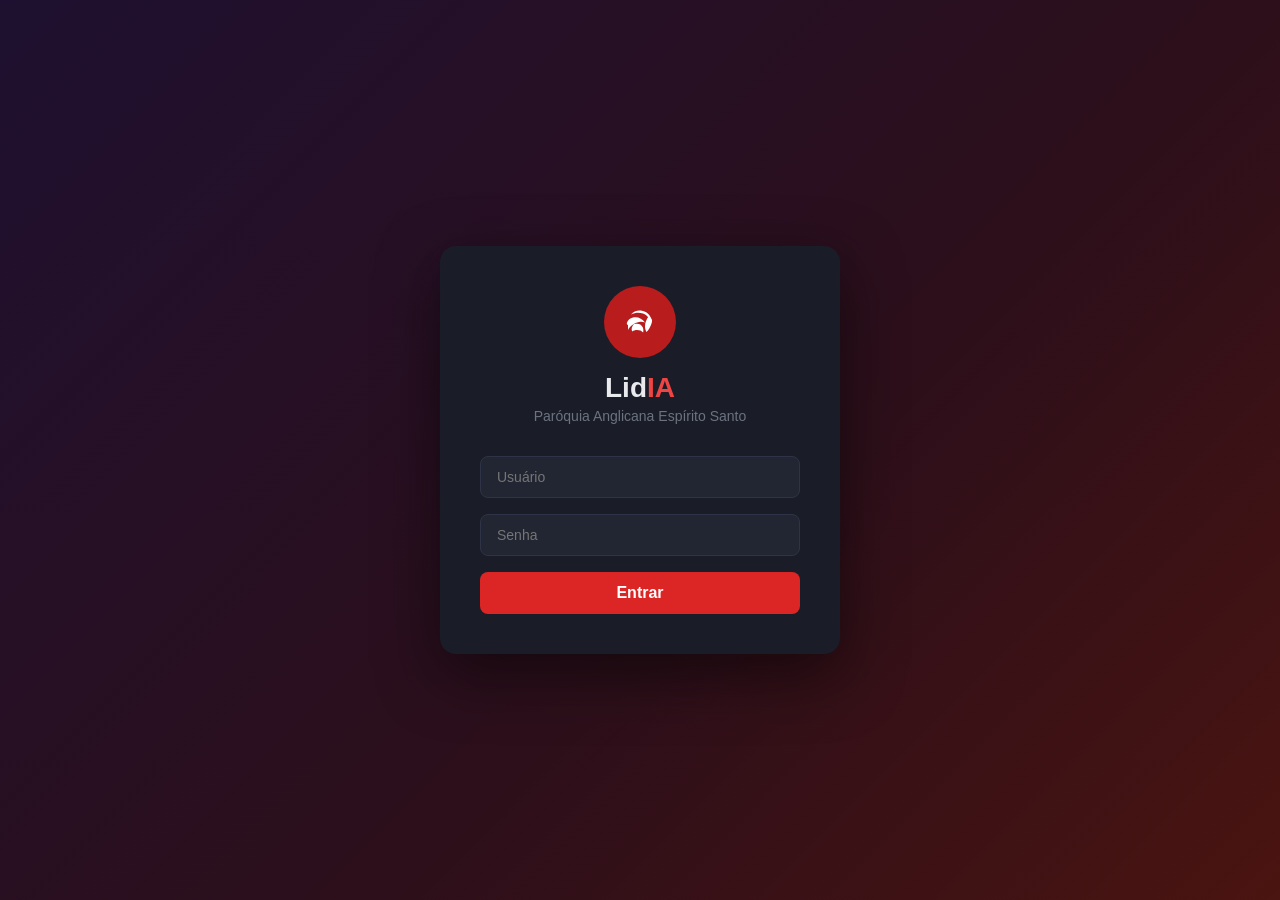
==== app/static/index.html @ e595e4f5 "feat(disparos): módulo de Disparos em Massa + Auth do painel Implementa o módulo de disparos em mass" ====
<!DOCTYPE html>
<html lang="pt-BR">
<head>
<meta charset="UTF-8">
<meta name="viewport" content="width=device-width, initial-scale=1.0">
<title>LidIA — PAES</title>
<style>
:root {
  --bg-primary: #0f1117;
  --bg-secondary: #1a1d27;
  --bg-card: #222633;
  --bg-card-hover: #2a2e3d;
  --border: #2e3347;
  --text-primary: #e8eaed;
  --text-secondary: #9aa0b0;
  --text-muted: #6b7280;
  --accent: #dc2626;
  --accent-light: #ef4444;
  --accent-dark: #b91c1c;
  --accent-bg: rgba(220,38,38,0.12);
  --accent-yellow: #f59e0b;
  --accent-yellow-bg: rgba(245,158,11,0.12);
  --accent-blue: #3b82f6;
  --accent-blue-bg: rgba(59,130,246,0.12);
  --accent-green: #22c55e;
  --accent-green-bg: rgba(34,197,94,0.12);
  --accent-red: #ef4444;
  --accent-red-bg: rgba(239,68,68,0.12);
  --shadow: 0 2px 8px rgba(0,0,0,0.3);
  --radius: 10px;
}
* { margin:0; padding:0; box-sizing:border-box; }
body { font-family:'Segoe UI',-apple-system,BlinkMacSystemFont,sans-serif; background:var(--bg-primary); color:var(--text-primary); min-height:100vh; }
.login-overlay {
  position:fixed; inset:0; z-index:1000;
  display:flex; align-items:center; justify-content:center;
  background: linear-gradient(135deg, #1e1030 0%, #2d0f1a 60%, #4a1410 100%);
}
.login-box {
  background:var(--bg-secondary); border-radius:16px; padding:40px;
  width:100%; max-width:400px; box-shadow:0 20px 60px rgba(0,0,0,0.5);
}
.login-logo { width:72px; height:72px; border-radius:50%; background:var(--accent-dark); margin:0 auto 14px; display:flex; align-items:center; justify-content:center; }
.login-box h1 { text-align:center; font-size:28px; margin-bottom:4px; }
.login-box .subtitle { text-align:center; color:var(--text-muted); margin-bottom:32px; font-size:14px; }
.login-box input {
  width:100%; padding:12px 16px; margin-bottom:16px;
  background:var(--bg-card); border:1px solid var(--border); border-radius:8px;
  color:var(--text-primary); font-size:14px;
}
.login-box input:focus { outline:none; border-color:var(--accent); }
.login-box .btn-login {
  width:100%; padding:12px; border:none; border-radius:8px;
  background:var(--accent); color:#fff; font-size:16px; font-weight:600;
  cursor:pointer; transition:opacity 0.2s;
}
.login-box .btn-login:hover { opacity:0.85; }
.login-error { color:var(--accent-red); font-size:13px; text-align:center; margin-top:12px; display:none; }
.header {
  display:flex; align-items:center; justify-content:space-between;
  padding:12px 24px; background:var(--bg-secondary); border-bottom:1px solid var(--border);
}
.header-left { display:flex; align-items:center; gap:14px; }
.header-brand { display:flex; align-items:center; gap:10px; }
.header-brand-icon { width:34px; height:34px; border-radius:50%; background:var(--accent-dark); display:flex; align-items:center; justify-content:center; }
.header-brand h1 { font-size:17px; font-weight:500; }
.accent { color:var(--accent-light); }
.header-tabs { display:flex; gap:3px; background:var(--bg-primary); border-radius:8px; padding:3px; }
.tab-btn {
  padding:6px 18px; border:none; border-radius:6px; background:transparent;
  color:var(--text-secondary); font-size:13px; font-weight:500; cursor:pointer; transition:all 0.2s;
}
.tab-btn:hover { color:var(--text-primary); }
.tab-btn.active { background:var(--accent); color:#fff; }
.header-right { display:flex; align-items:center; gap:12px; }
.user-name { color:var(--text-secondary); font-size:13px; }
.btn-logout {
  padding:5px 14px; border:1px solid var(--border); border-radius:6px;
  background:transparent; color:var(--text-secondary); font-size:12px; cursor:pointer;
}
.btn-logout:hover { border-color:var(--accent-red); color:var(--accent-red); }
.disparos-section { padding:24px; max-width:1200px; margin:0 auto; }
.disparos-upload-card, .disparos-history-card {
  background:var(--bg-secondary); border:1px solid var(--border);
  border-radius:var(--radius); padding:24px; margin-bottom:24px;
}
.disparos-upload-card h2, .disparos-history-card h2 { font-size:18px; margin-bottom:20px; }
.upload-dropzone {
  border:2px dashed var(--border); border-radius:var(--radius);
  padding:40px; text-align:center; cursor:pointer; transition:border-color 0.2s, background 0.2s;
}
.upload-dropzone:hover, .upload-dropzone.drag-over { border-color:var(--accent); background:var(--accent-bg); }
.upload-icon { font-size:48px; margin-bottom:12px; color:var(--accent); }
.upload-dropzone p { color:var(--text-secondary); margin-bottom:8px; }
.upload-dropzone .click-hl { color:var(--accent-light); font-weight:500; }
.upload-hint { color:var(--text-muted); font-size:12px; }
.upload-preview {
  display:flex; align-items:center; gap:16px; padding:16px;
  background:var(--bg-card); border-radius:var(--radius); margin-bottom:16px;
}
.preview-thumb {
  width:80px; height:80px; border-radius:8px; overflow:hidden;
  background:var(--bg-primary); display:flex; align-items:center; justify-content:center; flex-shrink:0;
}
.preview-thumb img { width:100%; height:100%; object-fit:cover; }
.preview-thumb .file-icon { font-size:32px; color:var(--text-muted); }
.preview-info { display:flex; flex-direction:column; gap:4px; }
.preview-name { font-weight:600; }
.preview-size { color:var(--text-muted); font-size:13px; }
.btn-remove { background:none; border:none; color:var(--accent-red); cursor:pointer; font-size:13px; padding:0; text-align:left; }
.form-group { margin-bottom:16px; }
.form-group label { display:block; color:var(--text-secondary); font-size:13px; margin-bottom:6px; }
.form-group textarea, .form-group input[type="date"], .form-group input[type="time"], .form-group select {
  width:100%; padding:10px 14px; background:var(--bg-card); border:1px solid var(--border);
  border-radius:8px; color:var(--text-primary); font-size:14px; font-family:inherit; resize:vertical;
}
.form-group textarea:focus, .form-group input:focus, .form-group select:focus { outline:none; border-color:var(--accent); }
.form-row { display:flex; gap:16px; }
.form-row .form-group { flex:1; }
.disparos-actions { display:flex; gap:12px; margin-bottom:16px; }
.btn { padding:10px 24px; border:none; border-radius:8px; font-size:14px; font-weight:600; cursor:pointer; transition:opacity 0.2s; }
.btn:hover { opacity:0.85; }
.btn:disabled { opacity:0.5; cursor:not-allowed; }
.btn-primary { background:var(--accent); color:#fff; }
.btn-secondary { background:var(--bg-card); color:var(--text-primary); border:1px solid var(--border); }
.agendar-fields { padding:16px; background:var(--bg-card); border-radius:var(--radius); margin-bottom:16px; }
.disparos-table-wrap { overflow-x:auto; }
.disparos-table { width:100%; border-collapse:collapse; }
.disparos-table th { text-align:left; padding:12px; color:var(--text-muted); font-size:12px; text-transform:uppercase; letter-spacing:0.5px; border-bottom:1px solid var(--border); }
.disparos-table td { padding:12px; border-bottom:1px solid var(--border); font-size:14px; }
.disparos-table tbody tr:hover { background:var(--bg-card-hover); }
.status-badge { display:inline-block; padding:4px 10px; border-radius:12px; font-size:12px; font-weight:600; }
.status-badge.agendado { background:var(--accent-yellow-bg); color:var(--accent-yellow); }
.status-badge.enviando { background:var(--accent-bg); color:var(--accent-light); }
.status-badge.concluido { background:var(--accent-green-bg); color:var(--accent-green); }
.status-badge.falhou, .status-badge.cancelado { background:var(--accent-red-bg); color:var(--accent-red); }
.legenda-truncated { max-width:200px; white-space:nowrap; overflow:hidden; text-overflow:ellipsis; }
.disparos-empty { text-align:center; padding:40px; color:var(--text-muted); }
.progress-bar-bg { width:120px; height:8px; background:var(--bg-primary); border-radius:4px; overflow:hidden; }
.progress-bar-fill { height:100%; background:var(--accent-green); border-radius:4px; transition:width 0.3s; }
.progress-bar-fill.sending { background:var(--accent); }
@media (max-width:768px) {
  .header { flex-wrap:wrap; gap:12px; }
  .form-row { flex-direction:column; }
  .disparos-section { padding:12px; }
}
</style>
</head>
<body>

<div class="login-overlay" id="loginOverlay">
  <div class="login-box">
    <div class="login-logo">
      <svg width="40" height="40" viewBox="0 0 40 40" fill="none"><path d="M8 28c2-4 6-7 11-8 2-.4 4-.2 6 .5-3-4-7-6-12-5-3 .5-5 2.5-6 5-.3.8-.2 1.5.1 2 .2.3.5.5.9.5z" fill="#fff"/><path d="M30 14c-2-3-5-5-9-5.5-4-.5-7.5 1-10 4 4-2 8-2.5 12-1 3 1.2 5.5 3.5 7 6.5.5-1.5.5-2.8 0-4z" fill="#fff"/><path d="M32 18c-.5-1.5-1.5-3-3-4-2.5 3-4 6.5-4 10.5 0 2 .5 3.8 1.5 5.5 2-2 3.5-4.5 4.5-7 .8-2 1.2-3.5 1-5z" fill="#fff"/><path d="M14 22c-1 1-1.8 2.3-2.2 3.8-.3 1.2-.2 2.5.3 3.7 1.5-1 3-1.5 5-1.5 2.5 0 4.5.8 6 2.5.5-2 .3-4-.5-5.5-1.5-3-4.5-4-8.6-3z" fill="#fff"/></svg>
    </div>
    <h1>Lid<span class="accent">IA</span></h1>
    <p class="subtitle">Paróquia Anglicana Espírito Santo</p>
    <input type="text" id="loginUser" placeholder="Usuário" autocomplete="username">
    <input type="password" id="loginPass" placeholder="Senha" autocomplete="current-password">
    <button class="btn-login" onclick="doLogin()">Entrar</button>
    <p class="login-error" id="loginError"></p>
  </div>
</div>

<header class="header" id="mainHeader" style="display:none;">
  <div class="header-left">
    <div class="header-brand">
      <div class="header-brand-icon">
        <svg width="20" height="20" viewBox="0 0 40 40" fill="none"><path d="M8 28c2-4 6-7 11-8 2-.4 4-.2 6 .5-3-4-7-6-12-5-3 .5-5 2.5-6 5-.3.8-.2 1.5.1 2 .2.3.5.5.9.5z" fill="#fff"/><path d="M30 14c-2-3-5-5-9-5.5-4-.5-7.5 1-10 4 4-2 8-2.5 12-1 3 1.2 5.5 3.5 7 6.5.5-1.5.5-2.8 0-4z" fill="#fff"/><path d="M32 18c-.5-1.5-1.5-3-3-4-2.5 3-4 6.5-4 10.5 0 2 .5 3.8 1.5 5.5 2-2 3.5-4.5 4.5-7 .8-2 1.2-3.5 1-5z" fill="#fff"/><path d="M14 22c-1 1-1.8 2.3-2.2 3.8-.3 1.2-.2 2.5.3 3.7 1.5-1 3-1.5 5-1.5 2.5 0 4.5.8 6 2.5.5-2 .3-4-.5-5.5-1.5-3-4.5-4-8.6-3z" fill="#fff"/></svg>
      </div>
      <h1>Lid<span class="accent">IA</span> <span style="color:var(--text-muted); font-weight:400; font-size:14px;">PAES</span></h1>
    </div>
    <nav class="header-tabs">
      <button class="tab-btn active" data-tab="disparos" onclick="switchTab('disparos')">Disparos</button>
    </nav>
  </div>
  <div class="header-right">
    <span class="user-name" id="userName"></span>
    <button class="btn-logout" onclick="doLogout()">Sair</button>
  </div>
</header>

<section class="disparos-section" id="disparosSection" style="display:none;">
  <div class="disparos-upload-card">
    <h2>Novo disparo</h2>
    <div class="upload-dropzone" id="uploadDropzone">
      <div class="upload-icon">&#128206;</div>
      <p>Arraste um arquivo aqui ou <span class="click-hl">clique para selecionar</span></p>
      <span class="upload-hint">Imagem, PDF ou Video (max 16MB)</span>
      <input type="file" id="fileInput" accept="image/*,.pdf,.doc,.docx,.xlsx,video/mp4" hidden>
    </div>
    <div class="upload-preview" id="uploadPreview" style="display:none;">
      <div class="preview-thumb" id="previewThumb"></div>
      <div class="preview-info">
        <span class="preview-name" id="previewName"></span>
        <span class="preview-size" id="previewSize"></span>
        <button class="btn-remove" onclick="removeFile()">Remover</button>
      </div>
    </div>
    <div class="form-group">
      <label for="legendaInput">Legenda / mensagem</label>
      <textarea id="legendaInput" rows="4" placeholder="Digite a mensagem que acompanha o arquivo..."></textarea>
    </div>
    <div class="form-group">
      <label for="filtroSelect">Para quem enviar</label>
      <select id="filtroSelect">
        <option value="">Todos os contatos</option>
        <option value="membro">Apenas membros</option>
        <option value="visitante">Apenas visitantes</option>
      </select>
    </div>
    <div class="disparos-actions">
      <button class="btn btn-primary" onclick="enviarAgora()" id="btnEnviarAgora">Enviar agora</button>
      <button class="btn btn-secondary" onclick="toggleAgendar()">Agendar</button>
    </div>
    <div class="agendar-fields" id="agendarFields" style="display:none;">
      <div class="form-row">
        <div class="form-group"><label for="agendarData">Data</label><input type="date" id="agendarData"></div>
        <div class="form-group"><label for="agendarHora">Hora</label><input type="time" id="agendarHora"></div>
      </div>
      <button class="btn btn-primary" onclick="enviarAgendado()">Confirmar agendamento</button>
    </div>
  </div>
  <div class="disparos-history-card">
    <h2>Historico de disparos</h2>
    <div class="disparos-table-wrap">
      <table class="disparos-table" id="disparosTable">
        <thead><tr><th>Data</th><th>Arquivo</th><th>Legenda</th><th>Status</th><th>Progresso</th><th>Acoes</th></tr></thead>
        <tbody id="disparosBody"></tbody>
      </table>
      <div class="disparos-empty" id="disparosEmpty" style="display:none;">Nenhum disparo encontrado.</div>
    </div>
  </div>
</section>

<script>
let selectedFile=null;
function authHeaders(){const t=sessionStorage.getItem('lidia_token');return t?{'Authorization':'Bearer '+t}:{};}
async function doLogin(){
  const user=document.getElementById('loginUser').value,pass=document.getElementById('loginPass').value,err=document.getElementById('loginError');
  err.style.display='none';
  try{const r=await fetch('/api/auth/login',{method:'POST',headers:{'Content-Type':'application/json'},body:JSON.stringify({username:user,password:pass})});
  if(!r.ok){err.textContent='Usuario ou senha incorretos';err.style.display='';return;}
  const d=await r.json();sessionStorage.setItem('lidia_token',d.access_token);sessionStorage.setItem('lidia_user',d.username);showApp();
  }catch(e){err.textContent='Erro de conexao';err.style.display='';}
}
function showApp(){document.getElementById('loginOverlay').style.display='none';document.getElementById('mainHeader').style.display='';document.getElementById('disparosSection').style.display='';document.getElementById('userName').textContent=sessionStorage.getItem('lidia_user')||'';loadDisparos();}
function doLogout(){sessionStorage.clear();location.reload();}
if(sessionStorage.getItem('lidia_token'))showApp();
document.getElementById('loginPass').addEventListener('keyup',e=>{if(e.key==='Enter')doLogin();});
function switchTab(tab){document.querySelectorAll('.tab-btn').forEach(b=>b.classList.toggle('active',b.dataset.tab===tab));document.getElementById('disparosSection').style.display=tab==='disparos'?'':'none';if(tab==='disparos')loadDisparos();}
const dz=document.getElementById('uploadDropzone'),fi=document.getElementById('fileInput');
dz.addEventListener('click',()=>fi.click());
dz.addEventListener('dragover',e=>{e.preventDefault();dz.classList.add('drag-over');});
dz.addEventListener('dragleave',()=>dz.classList.remove('drag-over'));
dz.addEventListener('drop',e=>{e.preventDefault();dz.classList.remove('drag-over');if(e.dataTransfer.files[0])handleFile(e.dataTransfer.files[0]);});
fi.addEventListener('change',()=>{if(fi.files[0])handleFile(fi.files[0]);});
function handleFile(f){if(f.size>16*1024*1024){alert('Arquivo maior que 16MB');return;}selectedFile=f;dz.style.display='none';const prev=document.getElementById('uploadPreview');prev.style.display='flex';document.getElementById('previewName').textContent=f.name;document.getElementById('previewSize').textContent=(f.size/1024/1024).toFixed(2)+' MB';const thumb=document.getElementById('previewThumb');if(f.type.startsWith('image/'))thumb.innerHTML='<img src="'+URL.createObjectURL(f)+'">';else thumb.innerHTML='<span class="file-icon">'+(f.type.includes('pdf')?'📄':'🎥')+'</span>';}
function removeFile(){selectedFile=null;fi.value='';dz.style.display='';document.getElementById('uploadPreview').style.display='none';}
async function uploadToServer(file){const fd=new FormData();fd.append('file',file);const r=await fetch('/api/disparos/upload',{method:'POST',headers:authHeaders(),body:fd});if(!r.ok)throw new Error('Upload falhou: '+(await r.text()));return await r.json();}
async function enviarAgora(){
  if(!selectedFile)return alert('Selecione um arquivo.');const legenda=document.getElementById('legendaInput').value.trim();if(!legenda)return alert('Digite uma legenda.');const filtro=document.getElementById('filtroSelect').value||null;
  try{const cnt=await fetch('/api/disparos/contatos-count'+(filtro?'?status='+filtro:''),{headers:authHeaders()});const{count}=await cnt.json();if(!confirm('Disparar para ~'+count+' contatos?\nLegenda: '+legenda.slice(0,80)+(legenda.length>80?'...':'')))return;
  document.getElementById('btnEnviarAgora').disabled=true;const meta=await uploadToServer(selectedFile);
  const r=await fetch('/api/disparos',{method:'POST',headers:{'Content-Type':'application/json',...authHeaders()},body:JSON.stringify({arquivo_url:meta.arquivo_url,arquivo_tipo:meta.arquivo_tipo,arquivo_nome:meta.arquivo_nome,legenda,enviar_agora:true,filtro_status:filtro})});
  if(r.status===409)return alert('Ja existe um disparo em andamento.');if(!r.ok)return alert('Erro: '+(await r.text()));alert('Disparo iniciado!');removeFile();document.getElementById('legendaInput').value='';loadDisparos();}catch(e){alert(e.message);}finally{document.getElementById('btnEnviarAgora').disabled=false;}
}
function toggleAgendar(){const f=document.getElementById('agendarFields');f.style.display=f.style.display==='none'?'':'none';}
async function enviarAgendado(){
  if(!selectedFile)return alert('Selecione um arquivo.');const legenda=document.getElementById('legendaInput').value.trim();if(!legenda)return alert('Digite uma legenda.');const data=document.getElementById('agendarData').value,hora=document.getElementById('agendarHora').value;if(!data||!hora)return alert('Informe data e hora.');const filtro=document.getElementById('filtroSelect').value||null;
  try{const meta=await uploadToServer(selectedFile);const agendado_para=new Date(data+'T'+hora).toISOString();
  const r=await fetch('/api/disparos',{method:'POST',headers:{'Content-Type':'application/json',...authHeaders()},body:JSON.stringify({arquivo_url:meta.arquivo_url,arquivo_tipo:meta.arquivo_tipo,arquivo_nome:meta.arquivo_nome,legenda,enviar_agora:false,agendado_para,filtro_status:filtro})});
  if(r.status===409)return alert('Ja existe um disparo em andamento.');if(!r.ok)return alert('Erro: '+(await r.text()));alert('Disparo agendado!');removeFile();document.getElementById('legendaInput').value='';document.getElementById('agendarFields').style.display='none';loadDisparos();}catch(e){alert(e.message);}
}
async function loadDisparos(){
  try{const r=await fetch('/api/disparos',{headers:authHeaders()});if(r.status===401){doLogout();return;}const data=await r.json();const body=document.getElementById('disparosBody'),empty=document.getElementById('disparosEmpty');if(!data.length){body.innerHTML='';empty.style.display='';return;}empty.style.display='none';
  body.innerHTML=data.map(d=>{const dt=new Date(d.created_at).toLocaleString('pt-BR');const pct=d.total?Math.round(d.enviados/d.total*100):0;const canCancel=['agendado','enviando'].includes(d.status);const isSending=d.status==='enviando';
  return '<tr><td>'+dt+'</td><td>'+(d.arquivo_nome||d.arquivo_tipo)+'</td><td><span class="legenda-truncated" title="'+(d.legenda||'').replace(/"/g,'&quot;')+'">'+(d.legenda||'').slice(0,50)+'</span></td><td><span class="status-badge '+d.status+'">'+d.status+'</span></td><td><div class="progress-bar-bg"><div class="progress-bar-fill'+(isSending?' sending':'')+'" style="width:'+pct+'%"></div></div><small>'+d.enviados+'/'+d.total+' ('+d.falhas+' falhas)</small></td><td>'+(canCancel?'<button class="btn-remove" onclick="cancelarDisparo(\''+d.id+'\')">Cancelar</button>':'')+'</td></tr>';}).join('');}catch(e){console.error(e);}
}
async function cancelarDisparo(id){if(!confirm('Cancelar este disparo?'))return;await fetch('/api/disparos/'+id+'/cancelar',{method:'PATCH',headers:authHeaders()});loadDisparos();}
setInterval(()=>{if(document.getElementById('disparosSection').style.display!=='none'&&sessionStorage.getItem('lidia_token'))loadDisparos();},10000);
</script>
</body>
</html>
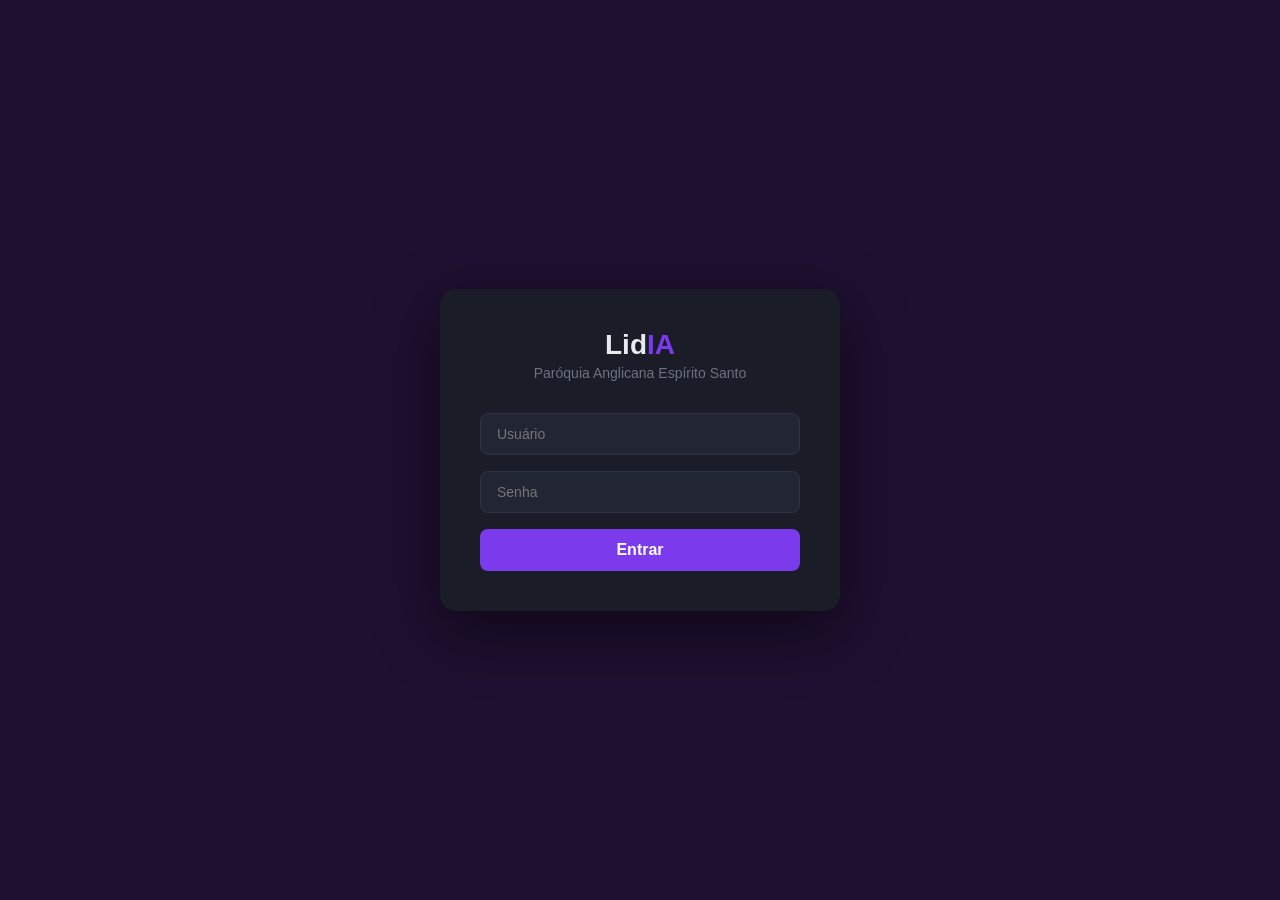
==== commit 291a7c3d: "feat(eventos): etapas 3-9 — CRUD completo + frontend + paleta roxa oficial Implementa o restante do " ====
--- a/app/static/index.html
+++ b/app/static/index.html
@@ -14,271 +14,181 @@
   --text-primary: #e8eaed;
   --text-secondary: #9aa0b0;
   --text-muted: #6b7280;
-  --accent: #dc2626;
-  --accent-light: #ef4444;
-  --accent-dark: #b91c1c;
-  --accent-bg: rgba(220,38,38,0.12);
+  --accent: #7C3AED;
+  --accent-light: #8B5CF6;
+  --accent-dark: #6D28D9;
+  --accent-bg: rgba(124,58,237,0.12);
   --accent-yellow: #f59e0b;
   --accent-yellow-bg: rgba(245,158,11,0.12);
   --accent-blue: #3b82f6;
   --accent-blue-bg: rgba(59,130,246,0.12);
   --accent-green: #22c55e;
   --accent-green-bg: rgba(34,197,94,0.12);
-  --accent-red: #ef4444;
+  --accent-red: #8B5CF6;
   --accent-red-bg: rgba(239,68,68,0.12);
   --shadow: 0 2px 8px rgba(0,0,0,0.3);
   --radius: 10px;
 }
 * { margin:0; padding:0; box-sizing:border-box; }
 body { font-family:'Segoe UI',-apple-system,BlinkMacSystemFont,sans-serif; background:var(--bg-primary); color:var(--text-primary); min-height:100vh; }
-.login-overlay {
-  position:fixed; inset:0; z-index:1000;
-  display:flex; align-items:center; justify-content:center;
-  background: linear-gradient(135deg, #1e1030 0%, #2d0f1a 60%, #4a1410 100%);
-}
-.login-box {
-  background:var(--bg-secondary); border-radius:16px; padding:40px;
-  width:100%; max-width:400px; box-shadow:0 20px 60px rgba(0,0,0,0.5);
-}
-.login-logo { width:72px; height:72px; border-radius:50%; background:var(--accent-dark); margin:0 auto 14px; display:flex; align-items:center; justify-content:center; }
+.login-overlay { position:fixed; inset:0; z-index:1000; display:flex; align-items:center; justify-content:center; background:#1e1030; }
+.login-box { background:var(--bg-secondary); border-radius:16px; padding:40px; width:100%; max-width:400px; box-shadow:0 20px 60px rgba(0,0,0,0.5); }
 .login-box h1 { text-align:center; font-size:28px; margin-bottom:4px; }
 .login-box .subtitle { text-align:center; color:var(--text-muted); margin-bottom:32px; font-size:14px; }
-.login-box input {
-  width:100%; padding:12px 16px; margin-bottom:16px;
-  background:var(--bg-card); border:1px solid var(--border); border-radius:8px;
-  color:var(--text-primary); font-size:14px;
-}
+.login-box input { width:100%; padding:12px 16px; margin-bottom:16px; background:var(--bg-card); border:1px solid var(--border); border-radius:8px; color:var(--text-primary); font-size:14px; }
 .login-box input:focus { outline:none; border-color:var(--accent); }
-.login-box .btn-login {
-  width:100%; padding:12px; border:none; border-radius:8px;
-  background:var(--accent); color:#fff; font-size:16px; font-weight:600;
-  cursor:pointer; transition:opacity 0.2s;
-}
-.login-box .btn-login:hover { opacity:0.85; }
+.btn-login { width:100%; padding:12px; border:none; border-radius:8px; background:var(--accent); color:#fff; font-size:16px; font-weight:600; cursor:pointer; }
+.btn-login:hover { opacity:0.85; }
 .login-error { color:var(--accent-red); font-size:13px; text-align:center; margin-top:12px; display:none; }
-.header {
-  display:flex; align-items:center; justify-content:space-between;
-  padding:12px 24px; background:var(--bg-secondary); border-bottom:1px solid var(--border);
-}
+.accent { color:var(--accent); }
+.header { display:flex; align-items:center; justify-content:space-between; padding:12px 24px; background:var(--bg-secondary); border-bottom:1px solid var(--border); }
 .header-left { display:flex; align-items:center; gap:14px; }
-.header-brand { display:flex; align-items:center; gap:10px; }
-.header-brand-icon { width:34px; height:34px; border-radius:50%; background:var(--accent-dark); display:flex; align-items:center; justify-content:center; }
-.header-brand h1 { font-size:17px; font-weight:500; }
-.accent { color:var(--accent-light); }
+.header-left h1 { font-size:18px; font-weight:500; }
 .header-tabs { display:flex; gap:3px; background:var(--bg-primary); border-radius:8px; padding:3px; }
-.tab-btn {
-  padding:6px 18px; border:none; border-radius:6px; background:transparent;
-  color:var(--text-secondary); font-size:13px; font-weight:500; cursor:pointer; transition:all 0.2s;
-}
+.tab-btn { padding:6px 18px; border:none; border-radius:6px; background:transparent; color:var(--text-secondary); font-size:13px; font-weight:500; cursor:pointer; }
 .tab-btn:hover { color:var(--text-primary); }
 .tab-btn.active { background:var(--accent); color:#fff; }
 .header-right { display:flex; align-items:center; gap:12px; }
 .user-name { color:var(--text-secondary); font-size:13px; }
-.btn-logout {
-  padding:5px 14px; border:1px solid var(--border); border-radius:6px;
-  background:transparent; color:var(--text-secondary); font-size:12px; cursor:pointer;
-}
+.btn-logout { padding:5px 14px; border:1px solid var(--border); border-radius:6px; background:transparent; color:var(--text-secondary); font-size:12px; cursor:pointer; }
 .btn-logout:hover { border-color:var(--accent-red); color:var(--accent-red); }
-.disparos-section { padding:24px; max-width:1200px; margin:0 auto; }
-.disparos-upload-card, .disparos-history-card {
-  background:var(--bg-secondary); border:1px solid var(--border);
-  border-radius:var(--radius); padding:24px; margin-bottom:24px;
-}
-.disparos-upload-card h2, .disparos-history-card h2 { font-size:18px; margin-bottom:20px; }
-.upload-dropzone {
-  border:2px dashed var(--border); border-radius:var(--radius);
-  padding:40px; text-align:center; cursor:pointer; transition:border-color 0.2s, background 0.2s;
-}
-.upload-dropzone:hover, .upload-dropzone.drag-over { border-color:var(--accent); background:var(--accent-bg); }
-.upload-icon { font-size:48px; margin-bottom:12px; color:var(--accent); }
-.upload-dropzone p { color:var(--text-secondary); margin-bottom:8px; }
-.upload-dropzone .click-hl { color:var(--accent-light); font-weight:500; }
-.upload-hint { color:var(--text-muted); font-size:12px; }
-.upload-preview {
-  display:flex; align-items:center; gap:16px; padding:16px;
-  background:var(--bg-card); border-radius:var(--radius); margin-bottom:16px;
-}
-.preview-thumb {
-  width:80px; height:80px; border-radius:8px; overflow:hidden;
-  background:var(--bg-primary); display:flex; align-items:center; justify-content:center; flex-shrink:0;
-}
-.preview-thumb img { width:100%; height:100%; object-fit:cover; }
-.preview-thumb .file-icon { font-size:32px; color:var(--text-muted); }
-.preview-info { display:flex; flex-direction:column; gap:4px; }
-.preview-name { font-weight:600; }
-.preview-size { color:var(--text-muted); font-size:13px; }
-.btn-remove { background:none; border:none; color:var(--accent-red); cursor:pointer; font-size:13px; padding:0; text-align:left; }
+.section-wrap { padding:24px; max-width:1200px; margin:0 auto; }
+.card { background:var(--bg-secondary); border:1px solid var(--border); border-radius:var(--radius); padding:24px; margin-bottom:24px; }
+.card h2 { font-size:18px; margin-bottom:20px; }
 .form-group { margin-bottom:16px; }
 .form-group label { display:block; color:var(--text-secondary); font-size:13px; margin-bottom:6px; }
-.form-group textarea, .form-group input[type="date"], .form-group input[type="time"], .form-group select {
-  width:100%; padding:10px 14px; background:var(--bg-card); border:1px solid var(--border);
-  border-radius:8px; color:var(--text-primary); font-size:14px; font-family:inherit; resize:vertical;
-}
-.form-group textarea:focus, .form-group input:focus, .form-group select:focus { outline:none; border-color:var(--accent); }
+.form-group textarea,.form-group input,.form-group select { width:100%; padding:10px 14px; background:var(--bg-card); border:1px solid var(--border); border-radius:8px; color:var(--text-primary); font-size:14px; font-family:inherit; resize:vertical; }
+.form-group textarea:focus,.form-group input:focus,.form-group select:focus { outline:none; border-color:var(--accent); }
 .form-row { display:flex; gap:16px; }
 .form-row .form-group { flex:1; }
-.disparos-actions { display:flex; gap:12px; margin-bottom:16px; }
-.btn { padding:10px 24px; border:none; border-radius:8px; font-size:14px; font-weight:600; cursor:pointer; transition:opacity 0.2s; }
+.btn { padding:10px 24px; border:none; border-radius:8px; font-size:14px; font-weight:600; cursor:pointer; }
 .btn:hover { opacity:0.85; }
 .btn:disabled { opacity:0.5; cursor:not-allowed; }
 .btn-primary { background:var(--accent); color:#fff; }
 .btn-secondary { background:var(--bg-card); color:var(--text-primary); border:1px solid var(--border); }
-.agendar-fields { padding:16px; background:var(--bg-card); border-radius:var(--radius); margin-bottom:16px; }
-.disparos-table-wrap { overflow-x:auto; }
-.disparos-table { width:100%; border-collapse:collapse; }
-.disparos-table th { text-align:left; padding:12px; color:var(--text-muted); font-size:12px; text-transform:uppercase; letter-spacing:0.5px; border-bottom:1px solid var(--border); }
-.disparos-table td { padding:12px; border-bottom:1px solid var(--border); font-size:14px; }
-.disparos-table tbody tr:hover { background:var(--bg-card-hover); }
+.btn-remove { background:none; border:none; color:var(--accent-red); cursor:pointer; font-size:13px; padding:0; }
+.btn-link { background:none; border:none; color:var(--accent-blue); cursor:pointer; font-size:13px; padding:2px 4px; }
+.btn-link:hover { text-decoration:underline; }
+.upload-dropzone { border:2px dashed var(--border); border-radius:var(--radius); padding:40px; text-align:center; cursor:pointer; }
+.upload-dropzone:hover,.upload-dropzone.drag-over { border-color:var(--accent); background:var(--accent-bg); }
+.upload-dropzone p { color:var(--text-secondary); margin-bottom:8px; }
+.upload-hint { color:var(--text-muted); font-size:12px; }
+.upload-preview { display:flex; align-items:center; gap:16px; padding:16px; background:var(--bg-card); border-radius:var(--radius); margin-bottom:16px; }
+.preview-thumb { width:80px; height:80px; border-radius:8px; overflow:hidden; background:var(--bg-primary); display:flex; align-items:center; justify-content:center; flex-shrink:0; }
+.preview-thumb img { width:100%; height:100%; object-fit:cover; }
+.preview-info { display:flex; flex-direction:column; gap:4px; }
+.preview-name { font-weight:600; }
+.preview-size { color:var(--text-muted); font-size:13px; }
+.data-table { width:100%; border-collapse:collapse; }
+.data-table th { text-align:left; padding:12px; color:var(--text-muted); font-size:12px; text-transform:uppercase; letter-spacing:0.5px; border-bottom:1px solid var(--border); }
+.data-table td { padding:12px; border-bottom:1px solid var(--border); font-size:14px; }
+.data-table tbody tr:hover { background:var(--bg-card-hover); }
+.empty-msg { text-align:center; padding:40px; color:var(--text-muted); }
 .status-badge { display:inline-block; padding:4px 10px; border-radius:12px; font-size:12px; font-weight:600; }
 .status-badge.agendado { background:var(--accent-yellow-bg); color:var(--accent-yellow); }
-.status-badge.enviando { background:var(--accent-bg); color:var(--accent-light); }
+.status-badge.enviando { background:var(--accent-bg); color:var(--accent); }
 .status-badge.concluido { background:var(--accent-green-bg); color:var(--accent-green); }
-.status-badge.falhou, .status-badge.cancelado { background:var(--accent-red-bg); color:var(--accent-red); }
-.legenda-truncated { max-width:200px; white-space:nowrap; overflow:hidden; text-overflow:ellipsis; }
-.disparos-empty { text-align:center; padding:40px; color:var(--text-muted); }
+.status-badge.falhou,.status-badge.cancelado { background:var(--accent-red-bg); color:var(--accent-red); }
+.chip-origem { display:inline-block; padding:3px 10px; border-radius:12px; font-size:11px; font-weight:600; text-transform:uppercase; }
+.chip-origem.painel { background:var(--accent-red-bg); color:var(--accent-red); }
+.chip-origem.sheets { background:var(--accent-blue-bg); color:var(--accent-blue); }
 .progress-bar-bg { width:120px; height:8px; background:var(--bg-primary); border-radius:4px; overflow:hidden; }
-.progress-bar-fill { height:100%; background:var(--accent-green); border-radius:4px; transition:width 0.3s; }
+.progress-bar-fill { height:100%; background:var(--accent-green); border-radius:4px; }
 .progress-bar-fill.sending { background:var(--accent); }
-@media (max-width:768px) {
-  .header { flex-wrap:wrap; gap:12px; }
-  .form-row { flex-direction:column; }
-  .disparos-section { padding:12px; }
-}
+.legenda-truncated { max-width:200px; white-space:nowrap; overflow:hidden; text-overflow:ellipsis; display:inline-block; }
+.agendar-fields { padding:16px; background:var(--bg-card); border-radius:var(--radius); margin-bottom:16px; }
+.card-header { display:flex; justify-content:space-between; align-items:center; margin-bottom:20px; flex-wrap:wrap; gap:12px; }
+.card-header h2 { margin-bottom:0; }
+.filtros { display:flex; gap:8px; }
+.filtros select { padding:6px 10px; background:var(--bg-card); border:1px solid var(--border); border-radius:6px; color:var(--text-primary); font-size:13px; }
+.capa-preview { margin-top:8px; }
+.capa-preview img { max-width:200px; border-radius:8px; border:1px solid var(--border); }
+.capa-dropzone { border:2px dashed var(--border); border-radius:var(--radius); padding:20px; text-align:center; cursor:pointer; }
+.capa-dropzone:hover { border-color:var(--accent); }
+.capa-dropzone p { color:var(--text-secondary); font-size:13px; }
+.form-actions { display:flex; gap:12px; margin-top:16px; }
+@media(max-width:768px){ .header{flex-wrap:wrap;gap:12px;} .form-row{flex-direction:column;} .section-wrap{padding:12px;} .card-header{flex-direction:column;align-items:flex-start;} }
 </style>
 </head>
 <body>
-
-<div class="login-overlay" id="loginOverlay">
-  <div class="login-box">
-    <div class="login-logo">
-      <svg width="40" height="40" viewBox="0 0 40 40" fill="none"><path d="M8 28c2-4 6-7 11-8 2-.4 4-.2 6 .5-3-4-7-6-12-5-3 .5-5 2.5-6 5-.3.8-.2 1.5.1 2 .2.3.5.5.9.5z" fill="#fff"/><path d="M30 14c-2-3-5-5-9-5.5-4-.5-7.5 1-10 4 4-2 8-2.5 12-1 3 1.2 5.5 3.5 7 6.5.5-1.5.5-2.8 0-4z" fill="#fff"/><path d="M32 18c-.5-1.5-1.5-3-3-4-2.5 3-4 6.5-4 10.5 0 2 .5 3.8 1.5 5.5 2-2 3.5-4.5 4.5-7 .8-2 1.2-3.5 1-5z" fill="#fff"/><path d="M14 22c-1 1-1.8 2.3-2.2 3.8-.3 1.2-.2 2.5.3 3.7 1.5-1 3-1.5 5-1.5 2.5 0 4.5.8 6 2.5.5-2 .3-4-.5-5.5-1.5-3-4.5-4-8.6-3z" fill="#fff"/></svg>
-    </div>
-    <h1>Lid<span class="accent">IA</span></h1>
-    <p class="subtitle">Paróquia Anglicana Espírito Santo</p>
-    <input type="text" id="loginUser" placeholder="Usuário" autocomplete="username">
-    <input type="password" id="loginPass" placeholder="Senha" autocomplete="current-password">
-    <button class="btn-login" onclick="doLogin()">Entrar</button>
-    <p class="login-error" id="loginError"></p>
-  </div>
-</div>
+<div class="login-overlay" id="loginOverlay"><div class="login-box">
+  <h1>Lid<span class="accent">IA</span></h1><p class="subtitle">Paróquia Anglicana Espírito Santo</p>
+  <input type="text" id="loginUser" placeholder="Usuário" autocomplete="username">
+  <input type="password" id="loginPass" placeholder="Senha" autocomplete="current-password">
+  <button class="btn-login" onclick="doLogin()">Entrar</button>
+  <p class="login-error" id="loginError"></p>
+</div></div>
 
 <header class="header" id="mainHeader" style="display:none;">
   <div class="header-left">
-    <div class="header-brand">
-      <div class="header-brand-icon">
-        <svg width="20" height="20" viewBox="0 0 40 40" fill="none"><path d="M8 28c2-4 6-7 11-8 2-.4 4-.2 6 .5-3-4-7-6-12-5-3 .5-5 2.5-6 5-.3.8-.2 1.5.1 2 .2.3.5.5.9.5z" fill="#fff"/><path d="M30 14c-2-3-5-5-9-5.5-4-.5-7.5 1-10 4 4-2 8-2.5 12-1 3 1.2 5.5 3.5 7 6.5.5-1.5.5-2.8 0-4z" fill="#fff"/><path d="M32 18c-.5-1.5-1.5-3-3-4-2.5 3-4 6.5-4 10.5 0 2 .5 3.8 1.5 5.5 2-2 3.5-4.5 4.5-7 .8-2 1.2-3.5 1-5z" fill="#fff"/><path d="M14 22c-1 1-1.8 2.3-2.2 3.8-.3 1.2-.2 2.5.3 3.7 1.5-1 3-1.5 5-1.5 2.5 0 4.5.8 6 2.5.5-2 .3-4-.5-5.5-1.5-3-4.5-4-8.6-3z" fill="#fff"/></svg>
-      </div>
-      <h1>Lid<span class="accent">IA</span> <span style="color:var(--text-muted); font-weight:400; font-size:14px;">PAES</span></h1>
-    </div>
+    <h1>Lid<span class="accent">IA</span> <span style="color:var(--text-muted);font-weight:400;font-size:14px;">PAES</span></h1>
     <nav class="header-tabs">
       <button class="tab-btn active" data-tab="disparos" onclick="switchTab('disparos')">Disparos</button>
+      <button class="tab-btn" data-tab="eventos" onclick="switchTab('eventos')">Eventos</button>
     </nav>
   </div>
-  <div class="header-right">
-    <span class="user-name" id="userName"></span>
-    <button class="btn-logout" onclick="doLogout()">Sair</button>
-  </div>
+  <div class="header-right"><span class="user-name" id="userName"></span><button class="btn-logout" onclick="doLogout()">Sair</button></div>
 </header>
 
-<section class="disparos-section" id="disparosSection" style="display:none;">
-  <div class="disparos-upload-card">
-    <h2>Novo disparo</h2>
-    <div class="upload-dropzone" id="uploadDropzone">
-      <div class="upload-icon">&#128206;</div>
-      <p>Arraste um arquivo aqui ou <span class="click-hl">clique para selecionar</span></p>
-      <span class="upload-hint">Imagem, PDF ou Video (max 16MB)</span>
-      <input type="file" id="fileInput" accept="image/*,.pdf,.doc,.docx,.xlsx,video/mp4" hidden>
-    </div>
-    <div class="upload-preview" id="uploadPreview" style="display:none;">
-      <div class="preview-thumb" id="previewThumb"></div>
-      <div class="preview-info">
-        <span class="preview-name" id="previewName"></span>
-        <span class="preview-size" id="previewSize"></span>
-        <button class="btn-remove" onclick="removeFile()">Remover</button>
-      </div>
-    </div>
-    <div class="form-group">
-      <label for="legendaInput">Legenda / mensagem</label>
-      <textarea id="legendaInput" rows="4" placeholder="Digite a mensagem que acompanha o arquivo..."></textarea>
-    </div>
-    <div class="form-group">
-      <label for="filtroSelect">Para quem enviar</label>
-      <select id="filtroSelect">
-        <option value="">Todos os contatos</option>
-        <option value="membro">Apenas membros</option>
-        <option value="visitante">Apenas visitantes</option>
-      </select>
-    </div>
-    <div class="disparos-actions">
-      <button class="btn btn-primary" onclick="enviarAgora()" id="btnEnviarAgora">Enviar agora</button>
-      <button class="btn btn-secondary" onclick="toggleAgendar()">Agendar</button>
-    </div>
-    <div class="agendar-fields" id="agendarFields" style="display:none;">
-      <div class="form-row">
-        <div class="form-group"><label for="agendarData">Data</label><input type="date" id="agendarData"></div>
-        <div class="form-group"><label for="agendarHora">Hora</label><input type="time" id="agendarHora"></div>
-      </div>
-      <button class="btn btn-primary" onclick="enviarAgendado()">Confirmar agendamento</button>
-    </div>
+<!-- DISPAROS -->
+<section class="section-wrap" id="disparosSection" style="display:none;">
+  <div class="card"><h2>Novo disparo</h2>
+    <div class="upload-dropzone" id="uploadDropzone"><div style="font-size:48px;margin-bottom:12px;color:var(--accent);">&#128206;</div><p>Arraste um arquivo aqui ou <span style="color:var(--accent);font-weight:500;">clique para selecionar</span></p><span class="upload-hint">Imagem, PDF ou Vídeo (max 16MB)</span><input type="file" id="fileInput" accept="image/*,.pdf,.doc,.docx,.xlsx,video/mp4" hidden></div>
+    <div class="upload-preview" id="uploadPreview" style="display:none;"><div class="preview-thumb" id="previewThumb"></div><div class="preview-info"><span class="preview-name" id="previewName"></span><span class="preview-size" id="previewSize"></span><button class="btn-remove" onclick="removeFile()">Remover</button></div></div>
+    <div class="form-group"><label>Legenda / mensagem</label><textarea id="legendaInput" rows="4" placeholder="Digite a mensagem que acompanha o arquivo..."></textarea></div>
+    <div class="form-group"><label>Para quem enviar</label><select id="filtroSelect"><option value="">Todos os contatos</option><option value="membro">Apenas membros</option><option value="visitante">Apenas visitantes</option></select></div>
+    <div style="display:flex;gap:12px;margin-bottom:16px;"><button class="btn btn-primary" onclick="enviarAgora()" id="btnEnviarAgora">Enviar agora</button><button class="btn btn-secondary" onclick="toggleAgendar()">Agendar</button></div>
+    <div class="agendar-fields" id="agendarFields" style="display:none;"><div class="form-row"><div class="form-group"><label>Data</label><input type="date" id="agendarData"></div><div class="form-group"><label>Hora</label><input type="time" id="agendarHora"></div></div><button class="btn btn-primary" onclick="enviarAgendado()">Confirmar agendamento</button></div>
   </div>
-  <div class="disparos-history-card">
-    <h2>Historico de disparos</h2>
-    <div class="disparos-table-wrap">
-      <table class="disparos-table" id="disparosTable">
-        <thead><tr><th>Data</th><th>Arquivo</th><th>Legenda</th><th>Status</th><th>Progresso</th><th>Acoes</th></tr></thead>
-        <tbody id="disparosBody"></tbody>
-      </table>
-      <div class="disparos-empty" id="disparosEmpty" style="display:none;">Nenhum disparo encontrado.</div>
-    </div>
+  <div class="card"><h2>Histórico de disparos</h2><table class="data-table"><thead><tr><th>Data</th><th>Arquivo</th><th>Legenda</th><th>Status</th><th>Progresso</th><th>Ações</th></tr></thead><tbody id="disparosBody"></tbody></table><div class="empty-msg" id="disparosEmpty" style="display:none;">Nenhum disparo encontrado.</div></div>
+</section>
+
+<!-- EVENTOS -->
+<section class="section-wrap" id="eventosSection" style="display:none;">
+  <div class="card"><h2 id="evtFormTitle">Novo evento</h2>
+    <div class="form-row"><div class="form-group"><label>Nome*</label><input type="text" id="evtNome"></div><div class="form-group"><label>Local</label><input type="text" id="evtLocal"></div></div>
+    <div class="form-row"><div class="form-group"><label>Data início*</label><input type="date" id="evtDataInicio"></div><div class="form-group"><label>Data final</label><input type="date" id="evtDataFinal"></div><div class="form-group"><label>Hora</label><input type="time" id="evtHora"></div></div>
+    <div class="form-row"><div class="form-group"><label>Valor</label><input type="text" id="evtValor" placeholder="R$ 0,00 ou Gratuito"></div><div class="form-group"><label>Link</label><input type="url" id="evtLink"></div></div>
+    <div class="form-group"><label>Descrição</label><textarea id="evtDescricao" rows="3"></textarea></div>
+    <div class="form-group"><label>Capa do evento (opcional)</label><div class="capa-dropzone" id="evtCapaDropzone"><p>Arraste ou clique para selecionar imagem</p><input type="file" id="evtCapaInput" accept="image/*" hidden></div><div class="capa-preview" id="evtCapaPreview" style="display:none"><img id="evtCapaImg"><br><button class="btn-remove" onclick="removerCapa()">Remover capa</button></div></div>
+    <div class="form-actions"><button class="btn btn-primary" onclick="salvarEvento()" id="btnSalvarEvento">Salvar evento</button><button class="btn btn-secondary" onclick="limparFormEvento()">Limpar</button></div>
+  </div>
+  <div class="card"><div class="card-header"><h2>Eventos cadastrados</h2><div class="filtros"><select id="filtroEvtPeriodo" onchange="loadEventos()"><option value="futuros">Futuros</option><option value="passados">Passados</option><option value="todos">Todos</option></select><select id="filtroEvtOrigem" onchange="loadEventos()"><option value="todos">Todas origens</option><option value="painel">Só painel</option><option value="sheets">Só planilha</option></select></div></div>
+    <table class="data-table"><thead><tr><th>Nome</th><th>Data</th><th>Local</th><th>Valor</th><th>Origem</th><th>Ações</th></tr></thead><tbody id="eventosBody"></tbody></table><div class="empty-msg" id="eventosEmpty" style="display:none">Nenhum evento encontrado.</div>
   </div>
 </section>
 
 <script>
-let selectedFile=null;
 function authHeaders(){const t=sessionStorage.getItem('lidia_token');return t?{'Authorization':'Bearer '+t}:{};}
-async function doLogin(){
-  const user=document.getElementById('loginUser').value,pass=document.getElementById('loginPass').value,err=document.getElementById('loginError');
-  err.style.display='none';
-  try{const r=await fetch('/api/auth/login',{method:'POST',headers:{'Content-Type':'application/json'},body:JSON.stringify({username:user,password:pass})});
-  if(!r.ok){err.textContent='Usuario ou senha incorretos';err.style.display='';return;}
-  const d=await r.json();sessionStorage.setItem('lidia_token',d.access_token);sessionStorage.setItem('lidia_user',d.username);showApp();
-  }catch(e){err.textContent='Erro de conexao';err.style.display='';}
-}
-function showApp(){document.getElementById('loginOverlay').style.display='none';document.getElementById('mainHeader').style.display='';document.getElementById('disparosSection').style.display='';document.getElementById('userName').textContent=sessionStorage.getItem('lidia_user')||'';loadDisparos();}
+async function doLogin(){const user=document.getElementById('loginUser').value,pass=document.getElementById('loginPass').value,err=document.getElementById('loginError');err.style.display='none';try{const r=await fetch('/api/auth/login',{method:'POST',headers:{'Content-Type':'application/json'},body:JSON.stringify({username:user,password:pass})});if(!r.ok){err.textContent='Usuário ou senha incorretos';err.style.display='';return;}const d=await r.json();sessionStorage.setItem('lidia_token',d.access_token);sessionStorage.setItem('lidia_user',d.username);showApp();}catch(e){err.textContent='Erro de conexão';err.style.display='';}}
+function showApp(){document.getElementById('loginOverlay').style.display='none';document.getElementById('mainHeader').style.display='';switchTab('disparos');}
 function doLogout(){sessionStorage.clear();location.reload();}
 if(sessionStorage.getItem('lidia_token'))showApp();
 document.getElementById('loginPass').addEventListener('keyup',e=>{if(e.key==='Enter')doLogin();});
-function switchTab(tab){document.querySelectorAll('.tab-btn').forEach(b=>b.classList.toggle('active',b.dataset.tab===tab));document.getElementById('disparosSection').style.display=tab==='disparos'?'':'none';if(tab==='disparos')loadDisparos();}
-const dz=document.getElementById('uploadDropzone'),fi=document.getElementById('fileInput');
-dz.addEventListener('click',()=>fi.click());
-dz.addEventListener('dragover',e=>{e.preventDefault();dz.classList.add('drag-over');});
-dz.addEventListener('dragleave',()=>dz.classList.remove('drag-over'));
-dz.addEventListener('drop',e=>{e.preventDefault();dz.classList.remove('drag-over');if(e.dataTransfer.files[0])handleFile(e.dataTransfer.files[0]);});
-fi.addEventListener('change',()=>{if(fi.files[0])handleFile(fi.files[0]);});
-function handleFile(f){if(f.size>16*1024*1024){alert('Arquivo maior que 16MB');return;}selectedFile=f;dz.style.display='none';const prev=document.getElementById('uploadPreview');prev.style.display='flex';document.getElementById('previewName').textContent=f.name;document.getElementById('previewSize').textContent=(f.size/1024/1024).toFixed(2)+' MB';const thumb=document.getElementById('previewThumb');if(f.type.startsWith('image/'))thumb.innerHTML='<img src="'+URL.createObjectURL(f)+'">';else thumb.innerHTML='<span class="file-icon">'+(f.type.includes('pdf')?'📄':'🎥')+'</span>';}
+function switchTab(tab){document.querySelectorAll('.tab-btn').forEach(b=>b.classList.toggle('active',b.dataset.tab===tab));document.getElementById('disparosSection').style.display=tab==='disparos'?'':'none';document.getElementById('eventosSection').style.display=tab==='eventos'?'':'none';if(tab==='disparos')loadDisparos();if(tab==='eventos')loadEventos();}
+
+/* DISPAROS */
+let selectedFile=null;const dz=document.getElementById('uploadDropzone'),fi=document.getElementById('fileInput');dz.addEventListener('click',()=>fi.click());dz.addEventListener('dragover',e=>{e.preventDefault();dz.classList.add('drag-over');});dz.addEventListener('dragleave',()=>dz.classList.remove('drag-over'));dz.addEventListener('drop',e=>{e.preventDefault();dz.classList.remove('drag-over');if(e.dataTransfer.files[0])handleFile(e.dataTransfer.files[0]);});fi.addEventListener('change',()=>{if(fi.files[0])handleFile(fi.files[0]);});
+function handleFile(f){if(f.size>16*1024*1024){alert('Arquivo maior que 16MB');return;}selectedFile=f;dz.style.display='none';document.getElementById('uploadPreview').style.display='flex';document.getElementById('previewName').textContent=f.name;document.getElementById('previewSize').textContent=(f.size/1024/1024).toFixed(2)+' MB';const thumb=document.getElementById('previewThumb');thumb.innerHTML=f.type.startsWith('image/')?'<img src="'+URL.createObjectURL(f)+'">':'<span style="font-size:32px;color:var(--text-muted)">'+(f.type.includes('pdf')?'📄':'🎥')+'</span>';}
 function removeFile(){selectedFile=null;fi.value='';dz.style.display='';document.getElementById('uploadPreview').style.display='none';}
-async function uploadToServer(file){const fd=new FormData();fd.append('file',file);const r=await fetch('/api/disparos/upload',{method:'POST',headers:authHeaders(),body:fd});if(!r.ok)throw new Error('Upload falhou: '+(await r.text()));return await r.json();}
-async function enviarAgora(){
-  if(!selectedFile)return alert('Selecione um arquivo.');const legenda=document.getElementById('legendaInput').value.trim();if(!legenda)return alert('Digite uma legenda.');const filtro=document.getElementById('filtroSelect').value||null;
-  try{const cnt=await fetch('/api/disparos/contatos-count'+(filtro?'?status='+filtro:''),{headers:authHeaders()});const{count}=await cnt.json();if(!confirm('Disparar para ~'+count+' contatos?\nLegenda: '+legenda.slice(0,80)+(legenda.length>80?'...':'')))return;
-  document.getElementById('btnEnviarAgora').disabled=true;const meta=await uploadToServer(selectedFile);
-  const r=await fetch('/api/disparos',{method:'POST',headers:{'Content-Type':'application/json',...authHeaders()},body:JSON.stringify({arquivo_url:meta.arquivo_url,arquivo_tipo:meta.arquivo_tipo,arquivo_nome:meta.arquivo_nome,legenda,enviar_agora:true,filtro_status:filtro})});
-  if(r.status===409)return alert('Ja existe um disparo em andamento.');if(!r.ok)return alert('Erro: '+(await r.text()));alert('Disparo iniciado!');removeFile();document.getElementById('legendaInput').value='';loadDisparos();}catch(e){alert(e.message);}finally{document.getElementById('btnEnviarAgora').disabled=false;}
-}
+async function uploadToServer(file){const fd=new FormData();fd.append('file',file);const r=await fetch('/api/disparos/upload',{method:'POST',headers:authHeaders(),body:fd});if(!r.ok)throw new Error('Upload falhou');return r.json();}
+async function enviarAgora(){if(!selectedFile)return alert('Selecione um arquivo.');const legenda=document.getElementById('legendaInput').value.trim();if(!legenda)return alert('Digite uma legenda.');const filtro=document.getElementById('filtroSelect').value||null;try{const cnt=await(await fetch('/api/disparos/contatos-count'+(filtro?'?status='+filtro:''),{headers:authHeaders()})).json();if(!confirm('Disparar para ~'+cnt.count+' contatos?'))return;document.getElementById('btnEnviarAgora').disabled=true;const meta=await uploadToServer(selectedFile);const r=await fetch('/api/disparos',{method:'POST',headers:{'Content-Type':'application/json',...authHeaders()},body:JSON.stringify({arquivo_url:meta.arquivo_url,arquivo_tipo:meta.arquivo_tipo,arquivo_nome:meta.arquivo_nome,legenda,enviar_agora:true,filtro_status:filtro})});if(r.status===409)return alert('Já existe um disparo em andamento.');if(!r.ok)return alert('Erro: '+(await r.text()));alert('Disparo iniciado!');removeFile();document.getElementById('legendaInput').value='';loadDisparos();}catch(e){alert(e.message);}finally{document.getElementById('btnEnviarAgora').disabled=false;}}
 function toggleAgendar(){const f=document.getElementById('agendarFields');f.style.display=f.style.display==='none'?'':'none';}
-async function enviarAgendado(){
-  if(!selectedFile)return alert('Selecione um arquivo.');const legenda=document.getElementById('legendaInput').value.trim();if(!legenda)return alert('Digite uma legenda.');const data=document.getElementById('agendarData').value,hora=document.getElementById('agendarHora').value;if(!data||!hora)return alert('Informe data e hora.');const filtro=document.getElementById('filtroSelect').value||null;
-  try{const meta=await uploadToServer(selectedFile);const agendado_para=new Date(data+'T'+hora).toISOString();
-  const r=await fetch('/api/disparos',{method:'POST',headers:{'Content-Type':'application/json',...authHeaders()},body:JSON.stringify({arquivo_url:meta.arquivo_url,arquivo_tipo:meta.arquivo_tipo,arquivo_nome:meta.arquivo_nome,legenda,enviar_agora:false,agendado_para,filtro_status:filtro})});
-  if(r.status===409)return alert('Ja existe um disparo em andamento.');if(!r.ok)return alert('Erro: '+(await r.text()));alert('Disparo agendado!');removeFile();document.getElementById('legendaInput').value='';document.getElementById('agendarFields').style.display='none';loadDisparos();}catch(e){alert(e.message);}
-}
-async function loadDisparos(){
-  try{const r=await fetch('/api/disparos',{headers:authHeaders()});if(r.status===401){doLogout();return;}const data=await r.json();const body=document.getElementById('disparosBody'),empty=document.getElementById('disparosEmpty');if(!data.length){body.innerHTML='';empty.style.display='';return;}empty.style.display='none';
-  body.innerHTML=data.map(d=>{const dt=new Date(d.created_at).toLocaleString('pt-BR');const pct=d.total?Math.round(d.enviados/d.total*100):0;const canCancel=['agendado','enviando'].includes(d.status);const isSending=d.status==='enviando';
-  return '<tr><td>'+dt+'</td><td>'+(d.arquivo_nome||d.arquivo_tipo)+'</td><td><span class="legenda-truncated" title="'+(d.legenda||'').replace(/"/g,'&quot;')+'">'+(d.legenda||'').slice(0,50)+'</span></td><td><span class="status-badge '+d.status+'">'+d.status+'</span></td><td><div class="progress-bar-bg"><div class="progress-bar-fill'+(isSending?' sending':'')+'" style="width:'+pct+'%"></div></div><small>'+d.enviados+'/'+d.total+' ('+d.falhas+' falhas)</small></td><td>'+(canCancel?'<button class="btn-remove" onclick="cancelarDisparo(\''+d.id+'\')">Cancelar</button>':'')+'</td></tr>';}).join('');}catch(e){console.error(e);}
-}
+async function enviarAgendado(){if(!selectedFile)return alert('Selecione um arquivo.');const legenda=document.getElementById('legendaInput').value.trim();if(!legenda)return alert('Digite uma legenda.');const data=document.getElementById('agendarData').value,hora=document.getElementById('agendarHora').value;if(!data||!hora)return alert('Informe data e hora.');const filtro=document.getElementById('filtroSelect').value||null;try{const meta=await uploadToServer(selectedFile);const r=await fetch('/api/disparos',{method:'POST',headers:{'Content-Type':'application/json',...authHeaders()},body:JSON.stringify({arquivo_url:meta.arquivo_url,arquivo_tipo:meta.arquivo_tipo,arquivo_nome:meta.arquivo_nome,legenda,enviar_agora:false,agendado_para:new Date(data+'T'+hora).toISOString(),filtro_status:filtro})});if(r.status===409)return alert('Já existe um disparo em andamento.');if(!r.ok)return alert('Erro: '+(await r.text()));alert('Disparo agendado!');removeFile();document.getElementById('legendaInput').value='';document.getElementById('agendarFields').style.display='none';loadDisparos();}catch(e){alert(e.message);}}
+async function loadDisparos(){try{const r=await fetch('/api/disparos',{headers:authHeaders()});if(r.status===401){doLogout();return;}const data=await r.json();const body=document.getElementById('disparosBody'),empty=document.getElementById('disparosEmpty');if(!data.length){body.innerHTML='';empty.style.display='';return;}empty.style.display='none';body.innerHTML=data.map(d=>{const dt=new Date(d.created_at).toLocaleString('pt-BR');const pct=d.total?Math.round(d.enviados/d.total*100):0;const cc=['agendado','enviando'].includes(d.status);const s=d.status==='enviando';return '<tr><td>'+dt+'</td><td>'+(d.arquivo_nome||d.arquivo_tipo)+'</td><td><span class="legenda-truncated" title="'+(d.legenda||'').replace(/"/g,'&quot;')+'">'+(d.legenda||'').slice(0,50)+'</span></td><td><span class="status-badge '+d.status+'">'+d.status+'</span></td><td><div class="progress-bar-bg"><div class="progress-bar-fill'+(s?' sending':'')+'" style="width:'+pct+'%"></div></div><small>'+d.enviados+'/'+d.total+' ('+d.falhas+' falhas)</small></td><td>'+(cc?'<button class="btn-remove" onclick="cancelarDisparo(\''+d.id+'\')">Cancelar</button>':'')+'</td></tr>';}).join('');}catch(e){console.error(e);}}
 async function cancelarDisparo(id){if(!confirm('Cancelar este disparo?'))return;await fetch('/api/disparos/'+id+'/cancelar',{method:'PATCH',headers:authHeaders()});loadDisparos();}
 setInterval(()=>{if(document.getElementById('disparosSection').style.display!=='none'&&sessionStorage.getItem('lidia_token'))loadDisparos();},10000);
+
+/* EVENTOS */
+let evtCapaUrl=null,editingEventoId=null;
+async function loadEventos(){const p=document.getElementById('filtroEvtPeriodo').value,o=document.getElementById('filtroEvtOrigem').value;try{const r=await fetch('/api/eventos?periodo='+p+'&origem='+o,{headers:authHeaders()});if(r.status===401){doLogout();return;}const evts=await r.json();const tb=document.getElementById('eventosBody'),em=document.getElementById('eventosEmpty');if(!evts.length){tb.innerHTML='';em.style.display='';return;}em.style.display='none';tb.innerHTML=evts.map(e=>{const df=e.data_final&&e.data_final!==e.data_inicio?' até '+e.data_final:'';return '<tr><td>'+e.nome+'</td><td>'+e.data_inicio+df+'</td><td>'+(e.local||'-')+'</td><td>'+(e.valor||'-')+'</td><td><span class="chip-origem '+e.origem+'">'+e.origem+'</span></td><td><button class="btn-link" onclick="editarEvento('+e.id+')">Editar</button> <button class="btn-link" onclick="deletarEvento('+e.id+',\''+e.origem+'\')">Excluir</button></td></tr>';}).join('');}catch(e){console.error(e);}}
+async function salvarEvento(){const pl={nome:document.getElementById('evtNome').value.trim(),descricao:document.getElementById('evtDescricao').value.trim()||null,local:document.getElementById('evtLocal').value.trim()||null,data_inicio:document.getElementById('evtDataInicio').value,data_final:document.getElementById('evtDataFinal').value||null,hora:document.getElementById('evtHora').value||null,valor:document.getElementById('evtValor').value.trim()||null,link:document.getElementById('evtLink').value.trim()||null,media:evtCapaUrl};if(!pl.nome||!pl.data_inicio)return alert('Nome e data de início são obrigatórios.');let url='/api/eventos',method='POST';if(editingEventoId){url='/api/eventos/'+editingEventoId;method='PATCH';}let resp=await fetch(url,{method,headers:{'Content-Type':'application/json',...authHeaders()},body:JSON.stringify(pl)});if(resp.status===409){const d=await resp.json();if(d.detail&&d.detail.error==='evento_de_planilha'){if(confirm(d.detail.message+'\n\nConfirma descolar da planilha?')){pl.confirmar_descolar=true;resp=await fetch(url,{method,headers:{'Content-Type':'application/json',...authHeaders()},body:JSON.stringify(pl)});if(resp.ok){alert('Evento atualizado e descolado da planilha.');limparFormEvento();loadEventos();return;}}else return;}}if(!resp.ok)return alert('Erro: '+(await resp.text()));alert(editingEventoId?'Evento atualizado!':'Evento criado!');limparFormEvento();loadEventos();}
+async function editarEvento(id){const resp=await fetch('/api/eventos?periodo=todos&origem=todos',{headers:authHeaders()});const evts=await resp.json();const e=evts.find(x=>x.id===id);if(!e)return alert('Evento não encontrado');editingEventoId=id;document.getElementById('evtNome').value=e.nome||'';document.getElementById('evtDescricao').value=e.descricao||'';document.getElementById('evtLocal').value=e.local||'';document.getElementById('evtDataInicio').value=e.data_inicio||'';document.getElementById('evtDataFinal').value=e.data_final||'';document.getElementById('evtHora').value=e.hora||'';document.getElementById('evtValor').value=e.valor||'';document.getElementById('evtLink').value=e.link||'';evtCapaUrl=e.media;if(e.media){document.getElementById('evtCapaImg').src=e.media;document.getElementById('evtCapaPreview').style.display='';}document.getElementById('evtFormTitle').textContent='Editar evento';document.getElementById('btnSalvarEvento').textContent='Atualizar evento';window.scrollTo({top:0,behavior:'smooth'});}
+async function deletarEvento(id,origem){if(!confirm('Excluir este evento?'))return;let resp=await fetch('/api/eventos/'+id,{method:'DELETE',headers:authHeaders()});if(resp.status===409){const d=await resp.json();if(d.detail&&d.detail.error==='evento_de_planilha'){if(!confirm(d.detail.message+'\n\nConfirma excluir e descolar?'))return;resp=await fetch('/api/eventos/'+id+'?confirmar_descolar=true',{method:'DELETE',headers:authHeaders()});}}if(resp.ok||resp.status===204)loadEventos();else alert('Erro ao excluir: '+(await resp.text()));}
+function limparFormEvento(){editingEventoId=null;evtCapaUrl=null;['evtNome','evtDescricao','evtLocal','evtDataInicio','evtDataFinal','evtHora','evtValor','evtLink'].forEach(id=>document.getElementById(id).value='');document.getElementById('evtCapaPreview').style.display='none';document.getElementById('evtFormTitle').textContent='Novo evento';document.getElementById('btnSalvarEvento').textContent='Salvar evento';}
+function removerCapa(){evtCapaUrl=null;document.getElementById('evtCapaPreview').style.display='none';}
+document.getElementById('evtCapaDropzone').addEventListener('click',()=>document.getElementById('evtCapaInput').click());
+document.getElementById('evtCapaInput').addEventListener('change',async e=>{const file=e.target.files[0];if(!file)return;const fd=new FormData();fd.append('file',file);const resp=await fetch('/api/eventos/upload-capa',{method:'POST',headers:authHeaders(),body:fd});if(!resp.ok)return alert('Upload falhou');const data=await resp.json();evtCapaUrl=data.media;document.getElementById('evtCapaImg').src=data.media;document.getElementById('evtCapaPreview').style.display='';});
 </script>
 </body>
 </html>
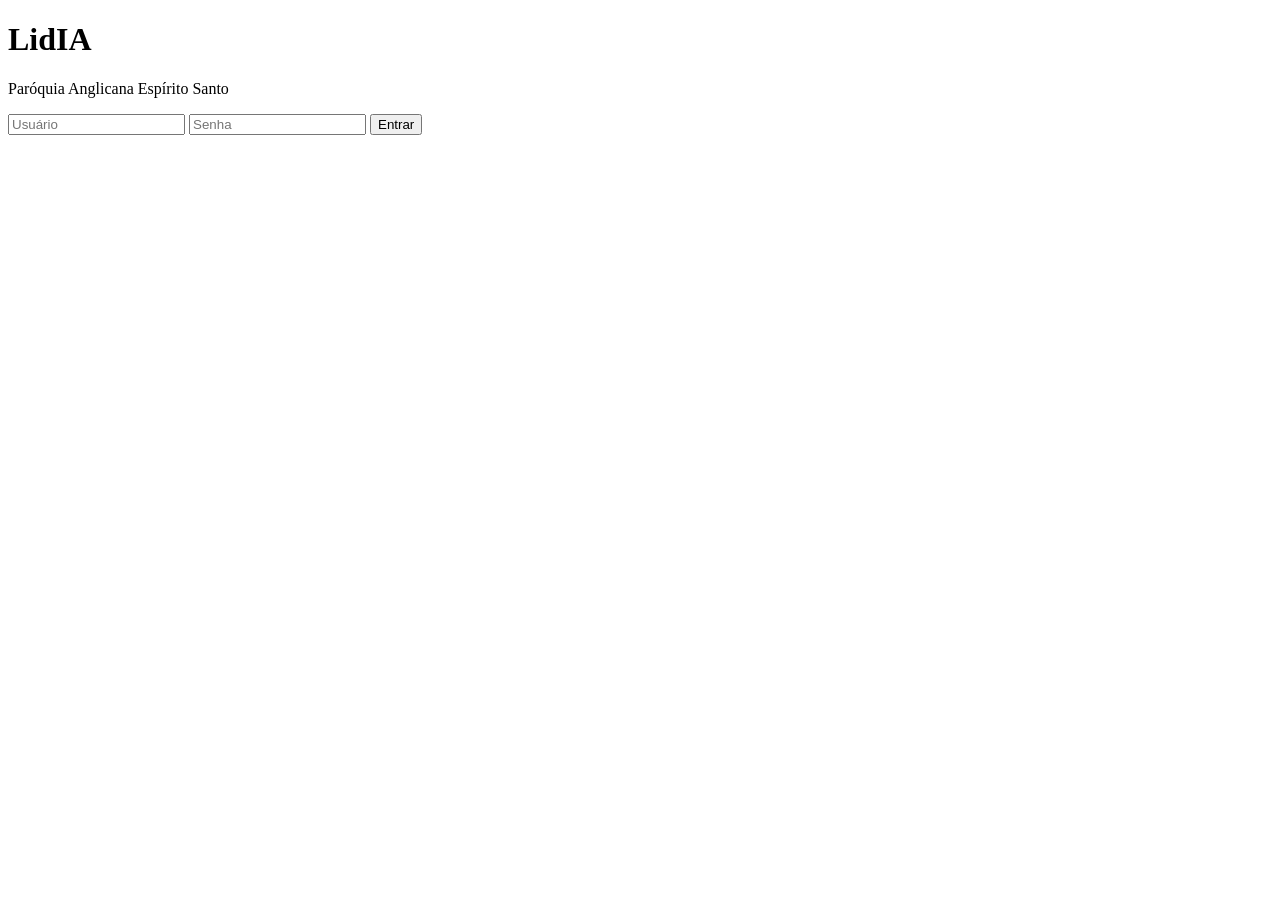
==== commit dab5e0cd: "feat(painel): separa SPA em páginas /eventos e /disparos - index.html: landing com 2 cards (Início /" ====
--- a/app/static/index.html
+++ b/app/static/index.html
@@ -4,191 +4,65 @@
 <meta charset="UTF-8">
 <meta name="viewport" content="width=device-width, initial-scale=1.0">
 <title>LidIA — PAES</title>
-<style>
-:root {
-  --bg-primary: #0f1117;
-  --bg-secondary: #1a1d27;
-  --bg-card: #222633;
-  --bg-card-hover: #2a2e3d;
-  --border: #2e3347;
-  --text-primary: #e8eaed;
-  --text-secondary: #9aa0b0;
-  --text-muted: #6b7280;
-  --accent: #7C3AED;
-  --accent-light: #8B5CF6;
-  --accent-dark: #6D28D9;
-  --accent-bg: rgba(124,58,237,0.12);
-  --accent-yellow: #f59e0b;
-  --accent-yellow-bg: rgba(245,158,11,0.12);
-  --accent-blue: #3b82f6;
-  --accent-blue-bg: rgba(59,130,246,0.12);
-  --accent-green: #22c55e;
-  --accent-green-bg: rgba(34,197,94,0.12);
-  --accent-red: #8B5CF6;
-  --accent-red-bg: rgba(239,68,68,0.12);
-  --shadow: 0 2px 8px rgba(0,0,0,0.3);
-  --radius: 10px;
-}
-* { margin:0; padding:0; box-sizing:border-box; }
-body { font-family:'Segoe UI',-apple-system,BlinkMacSystemFont,sans-serif; background:var(--bg-primary); color:var(--text-primary); min-height:100vh; }
-.login-overlay { position:fixed; inset:0; z-index:1000; display:flex; align-items:center; justify-content:center; background:#1e1030; }
-.login-box { background:var(--bg-secondary); border-radius:16px; padding:40px; width:100%; max-width:400px; box-shadow:0 20px 60px rgba(0,0,0,0.5); }
-.login-box h1 { text-align:center; font-size:28px; margin-bottom:4px; }
-.login-box .subtitle { text-align:center; color:var(--text-muted); margin-bottom:32px; font-size:14px; }
-.login-box input { width:100%; padding:12px 16px; margin-bottom:16px; background:var(--bg-card); border:1px solid var(--border); border-radius:8px; color:var(--text-primary); font-size:14px; }
-.login-box input:focus { outline:none; border-color:var(--accent); }
-.btn-login { width:100%; padding:12px; border:none; border-radius:8px; background:var(--accent); color:#fff; font-size:16px; font-weight:600; cursor:pointer; }
-.btn-login:hover { opacity:0.85; }
-.login-error { color:var(--accent-red); font-size:13px; text-align:center; margin-top:12px; display:none; }
-.accent { color:var(--accent); }
-.header { display:flex; align-items:center; justify-content:space-between; padding:12px 24px; background:var(--bg-secondary); border-bottom:1px solid var(--border); }
-.header-left { display:flex; align-items:center; gap:14px; }
-.header-left h1 { font-size:18px; font-weight:500; }
-.header-tabs { display:flex; gap:3px; background:var(--bg-primary); border-radius:8px; padding:3px; }
-.tab-btn { padding:6px 18px; border:none; border-radius:6px; background:transparent; color:var(--text-secondary); font-size:13px; font-weight:500; cursor:pointer; }
-.tab-btn:hover { color:var(--text-primary); }
-.tab-btn.active { background:var(--accent); color:#fff; }
-.header-right { display:flex; align-items:center; gap:12px; }
-.user-name { color:var(--text-secondary); font-size:13px; }
-.btn-logout { padding:5px 14px; border:1px solid var(--border); border-radius:6px; background:transparent; color:var(--text-secondary); font-size:12px; cursor:pointer; }
-.btn-logout:hover { border-color:var(--accent-red); color:var(--accent-red); }
-.section-wrap { padding:24px; max-width:1200px; margin:0 auto; }
-.card { background:var(--bg-secondary); border:1px solid var(--border); border-radius:var(--radius); padding:24px; margin-bottom:24px; }
-.card h2 { font-size:18px; margin-bottom:20px; }
-.form-group { margin-bottom:16px; }
-.form-group label { display:block; color:var(--text-secondary); font-size:13px; margin-bottom:6px; }
-.form-group textarea,.form-group input,.form-group select { width:100%; padding:10px 14px; background:var(--bg-card); border:1px solid var(--border); border-radius:8px; color:var(--text-primary); font-size:14px; font-family:inherit; resize:vertical; }
-.form-group textarea:focus,.form-group input:focus,.form-group select:focus { outline:none; border-color:var(--accent); }
-.form-row { display:flex; gap:16px; }
-.form-row .form-group { flex:1; }
-.btn { padding:10px 24px; border:none; border-radius:8px; font-size:14px; font-weight:600; cursor:pointer; }
-.btn:hover { opacity:0.85; }
-.btn:disabled { opacity:0.5; cursor:not-allowed; }
-.btn-primary { background:var(--accent); color:#fff; }
-.btn-secondary { background:var(--bg-card); color:var(--text-primary); border:1px solid var(--border); }
-.btn-remove { background:none; border:none; color:var(--accent-red); cursor:pointer; font-size:13px; padding:0; }
-.btn-link { background:none; border:none; color:var(--accent-blue); cursor:pointer; font-size:13px; padding:2px 4px; }
-.btn-link:hover { text-decoration:underline; }
-.upload-dropzone { border:2px dashed var(--border); border-radius:var(--radius); padding:40px; text-align:center; cursor:pointer; }
-.upload-dropzone:hover,.upload-dropzone.drag-over { border-color:var(--accent); background:var(--accent-bg); }
-.upload-dropzone p { color:var(--text-secondary); margin-bottom:8px; }
-.upload-hint { color:var(--text-muted); font-size:12px; }
-.upload-preview { display:flex; align-items:center; gap:16px; padding:16px; background:var(--bg-card); border-radius:var(--radius); margin-bottom:16px; }
-.preview-thumb { width:80px; height:80px; border-radius:8px; overflow:hidden; background:var(--bg-primary); display:flex; align-items:center; justify-content:center; flex-shrink:0; }
-.preview-thumb img { width:100%; height:100%; object-fit:cover; }
-.preview-info { display:flex; flex-direction:column; gap:4px; }
-.preview-name { font-weight:600; }
-.preview-size { color:var(--text-muted); font-size:13px; }
-.data-table { width:100%; border-collapse:collapse; }
-.data-table th { text-align:left; padding:12px; color:var(--text-muted); font-size:12px; text-transform:uppercase; letter-spacing:0.5px; border-bottom:1px solid var(--border); }
-.data-table td { padding:12px; border-bottom:1px solid var(--border); font-size:14px; }
-.data-table tbody tr:hover { background:var(--bg-card-hover); }
-.empty-msg { text-align:center; padding:40px; color:var(--text-muted); }
-.status-badge { display:inline-block; padding:4px 10px; border-radius:12px; font-size:12px; font-weight:600; }
-.status-badge.agendado { background:var(--accent-yellow-bg); color:var(--accent-yellow); }
-.status-badge.enviando { background:var(--accent-bg); color:var(--accent); }
-.status-badge.concluido { background:var(--accent-green-bg); color:var(--accent-green); }
-.status-badge.falhou,.status-badge.cancelado { background:var(--accent-red-bg); color:var(--accent-red); }
-.chip-origem { display:inline-block; padding:3px 10px; border-radius:12px; font-size:11px; font-weight:600; text-transform:uppercase; }
-.chip-origem.painel { background:var(--accent-red-bg); color:var(--accent-red); }
-.chip-origem.sheets { background:var(--accent-blue-bg); color:var(--accent-blue); }
-.progress-bar-bg { width:120px; height:8px; background:var(--bg-primary); border-radius:4px; overflow:hidden; }
-.progress-bar-fill { height:100%; background:var(--accent-green); border-radius:4px; }
-.progress-bar-fill.sending { background:var(--accent); }
-.legenda-truncated { max-width:200px; white-space:nowrap; overflow:hidden; text-overflow:ellipsis; display:inline-block; }
-.agendar-fields { padding:16px; background:var(--bg-card); border-radius:var(--radius); margin-bottom:16px; }
-.card-header { display:flex; justify-content:space-between; align-items:center; margin-bottom:20px; flex-wrap:wrap; gap:12px; }
-.card-header h2 { margin-bottom:0; }
-.filtros { display:flex; gap:8px; }
-.filtros select { padding:6px 10px; background:var(--bg-card); border:1px solid var(--border); border-radius:6px; color:var(--text-primary); font-size:13px; }
-.capa-preview { margin-top:8px; }
-.capa-preview img { max-width:200px; border-radius:8px; border:1px solid var(--border); }
-.capa-dropzone { border:2px dashed var(--border); border-radius:var(--radius); padding:20px; text-align:center; cursor:pointer; }
-.capa-dropzone:hover { border-color:var(--accent); }
-.capa-dropzone p { color:var(--text-secondary); font-size:13px; }
-.form-actions { display:flex; gap:12px; margin-top:16px; }
-@media(max-width:768px){ .header{flex-wrap:wrap;gap:12px;} .form-row{flex-direction:column;} .section-wrap{padding:12px;} .card-header{flex-direction:column;align-items:flex-start;} }
-</style>
+<link rel="stylesheet" href="/static/shared.css">
 </head>
 <body>
-<div class="login-overlay" id="loginOverlay"><div class="login-box">
-  <h1>Lid<span class="accent">IA</span></h1><p class="subtitle">Paróquia Anglicana Espírito Santo</p>
-  <input type="text" id="loginUser" placeholder="Usuário" autocomplete="username">
-  <input type="password" id="loginPass" placeholder="Senha" autocomplete="current-password">
-  <button class="btn-login" onclick="doLogin()">Entrar</button>
-  <p class="login-error" id="loginError"></p>
-</div></div>
+
+<div class="login-overlay" id="loginOverlay">
+  <div class="login-box">
+    <h1>Lid<span class="accent">IA</span></h1>
+    <p class="subtitle">Paróquia Anglicana Espírito Santo</p>
+    <input type="text" id="loginUser" placeholder="Usuário" autocomplete="username">
+    <input type="password" id="loginPass" placeholder="Senha" autocomplete="current-password">
+    <button class="btn-login" onclick="doLogin()">Entrar</button>
+    <p class="login-error" id="loginError"></p>
+  </div>
+</div>
 
 <header class="header" id="mainHeader" style="display:none;">
   <div class="header-left">
     <h1>Lid<span class="accent">IA</span> <span style="color:var(--text-muted);font-weight:400;font-size:14px;">PAES</span></h1>
     <nav class="header-tabs">
-      <button class="tab-btn active" data-tab="disparos" onclick="switchTab('disparos')">Disparos</button>
-      <button class="tab-btn" data-tab="eventos" onclick="switchTab('eventos')">Eventos</button>
+      <a class="tab-btn" href="/" data-tab="home">Início</a>
+      <a class="tab-btn" href="/disparos">Disparos</a>
+      <a class="tab-btn" href="/eventos">Eventos</a>
     </nav>
   </div>
-  <div class="header-right"><span class="user-name" id="userName"></span><button class="btn-logout" onclick="doLogout()">Sair</button></div>
+  <div class="header-right">
+    <span class="user-name" id="userName"></span>
+    <button class="btn-logout" onclick="doLogout()">Sair</button>
+  </div>
 </header>
 
-<!-- DISPAROS -->
-<section class="section-wrap" id="disparosSection" style="display:none;">
-  <div class="card"><h2>Novo disparo</h2>
-    <div class="upload-dropzone" id="uploadDropzone"><div style="font-size:48px;margin-bottom:12px;color:var(--accent);">&#128206;</div><p>Arraste um arquivo aqui ou <span style="color:var(--accent);font-weight:500;">clique para selecionar</span></p><span class="upload-hint">Imagem, PDF ou Vídeo (max 16MB)</span><input type="file" id="fileInput" accept="image/*,.pdf,.doc,.docx,.xlsx,video/mp4" hidden></div>
-    <div class="upload-preview" id="uploadPreview" style="display:none;"><div class="preview-thumb" id="previewThumb"></div><div class="preview-info"><span class="preview-name" id="previewName"></span><span class="preview-size" id="previewSize"></span><button class="btn-remove" onclick="removeFile()">Remover</button></div></div>
-    <div class="form-group"><label>Legenda / mensagem</label><textarea id="legendaInput" rows="4" placeholder="Digite a mensagem que acompanha o arquivo..."></textarea></div>
-    <div class="form-group"><label>Para quem enviar</label><select id="filtroSelect"><option value="">Todos os contatos</option><option value="membro">Apenas membros</option><option value="visitante">Apenas visitantes</option></select></div>
-    <div style="display:flex;gap:12px;margin-bottom:16px;"><button class="btn btn-primary" onclick="enviarAgora()" id="btnEnviarAgora">Enviar agora</button><button class="btn btn-secondary" onclick="toggleAgendar()">Agendar</button></div>
-    <div class="agendar-fields" id="agendarFields" style="display:none;"><div class="form-row"><div class="form-group"><label>Data</label><input type="date" id="agendarData"></div><div class="form-group"><label>Hora</label><input type="time" id="agendarHora"></div></div><button class="btn btn-primary" onclick="enviarAgendado()">Confirmar agendamento</button></div>
+<main class="landing" id="landing" style="display:none;">
+  <div class="landing-inner">
+    <h2>Bem-vindo ao painel da Lid<span class="accent">IA</span></h2>
+    <p class="lead">Escolha um módulo para começar.</p>
+    <div class="landing-grid">
+      <a class="landing-card" href="/disparos">
+        <div class="icon">📣</div>
+        <h3>Disparos</h3>
+        <p>Envie mensagens em massa para contatos, com agendamento, mídia e segmentação por status.</p>
+      </a>
+      <a class="landing-card" href="/eventos">
+        <div class="icon">📅</div>
+        <h3>Eventos</h3>
+        <p>Cadastre, edite e gerencie eventos da paróquia. A LidIA usa essas informações nas conversas.</p>
+      </a>
+    </div>
   </div>
-  <div class="card"><h2>Histórico de disparos</h2><table class="data-table"><thead><tr><th>Data</th><th>Arquivo</th><th>Legenda</th><th>Status</th><th>Progresso</th><th>Ações</th></tr></thead><tbody id="disparosBody"></tbody></table><div class="empty-msg" id="disparosEmpty" style="display:none;">Nenhum disparo encontrado.</div></div>
-</section>
+</main>
 
-<!-- EVENTOS -->
-<section class="section-wrap" id="eventosSection" style="display:none;">
-  <div class="card"><h2 id="evtFormTitle">Novo evento</h2>
-    <div class="form-row"><div class="form-group"><label>Nome*</label><input type="text" id="evtNome"></div><div class="form-group"><label>Local</label><input type="text" id="evtLocal"></div></div>
-    <div class="form-row"><div class="form-group"><label>Data início*</label><input type="date" id="evtDataInicio"></div><div class="form-group"><label>Data final</label><input type="date" id="evtDataFinal"></div><div class="form-group"><label>Hora</label><input type="time" id="evtHora"></div></div>
-    <div class="form-row"><div class="form-group"><label>Valor</label><input type="text" id="evtValor" placeholder="R$ 0,00 ou Gratuito"></div><div class="form-group"><label>Link</label><input type="url" id="evtLink"></div></div>
-    <div class="form-group"><label>Descrição</label><textarea id="evtDescricao" rows="3"></textarea></div>
-    <div class="form-group"><label>Capa do evento (opcional)</label><div class="capa-dropzone" id="evtCapaDropzone"><p>Arraste ou clique para selecionar imagem</p><input type="file" id="evtCapaInput" accept="image/*" hidden></div><div class="capa-preview" id="evtCapaPreview" style="display:none"><img id="evtCapaImg"><br><button class="btn-remove" onclick="removerCapa()">Remover capa</button></div></div>
-    <div class="form-actions"><button class="btn btn-primary" onclick="salvarEvento()" id="btnSalvarEvento">Salvar evento</button><button class="btn btn-secondary" onclick="limparFormEvento()">Limpar</button></div>
-  </div>
-  <div class="card"><div class="card-header"><h2>Eventos cadastrados</h2><div class="filtros"><select id="filtroEvtPeriodo" onchange="loadEventos()"><option value="futuros">Futuros</option><option value="passados">Passados</option><option value="todos">Todos</option></select><select id="filtroEvtOrigem" onchange="loadEventos()"><option value="todos">Todas origens</option><option value="painel">Só painel</option><option value="sheets">Só planilha</option></select></div></div>
-    <table class="data-table"><thead><tr><th>Nome</th><th>Data</th><th>Local</th><th>Valor</th><th>Origem</th><th>Ações</th></tr></thead><tbody id="eventosBody"></tbody></table><div class="empty-msg" id="eventosEmpty" style="display:none">Nenhum evento encontrado.</div>
-  </div>
-</section>
-
+<script src="/static/shared.js"></script>
 <script>
-function authHeaders(){const t=sessionStorage.getItem('lidia_token');return t?{'Authorization':'Bearer '+t}:{};}
-async function doLogin(){const user=document.getElementById('loginUser').value,pass=document.getElementById('loginPass').value,err=document.getElementById('loginError');err.style.display='none';try{const r=await fetch('/api/auth/login',{method:'POST',headers:{'Content-Type':'application/json'},body:JSON.stringify({username:user,password:pass})});if(!r.ok){err.textContent='Usuário ou senha incorretos';err.style.display='';return;}const d=await r.json();sessionStorage.setItem('lidia_token',d.access_token);sessionStorage.setItem('lidia_user',d.username);showApp();}catch(e){err.textContent='Erro de conexão';err.style.display='';}}
-function showApp(){document.getElementById('loginOverlay').style.display='none';document.getElementById('mainHeader').style.display='';switchTab('disparos');}
-function doLogout(){sessionStorage.clear();location.reload();}
-if(sessionStorage.getItem('lidia_token'))showApp();
-document.getElementById('loginPass').addEventListener('keyup',e=>{if(e.key==='Enter')doLogin();});
-function switchTab(tab){document.querySelectorAll('.tab-btn').forEach(b=>b.classList.toggle('active',b.dataset.tab===tab));document.getElementById('disparosSection').style.display=tab==='disparos'?'':'none';document.getElementById('eventosSection').style.display=tab==='eventos'?'':'none';if(tab==='disparos')loadDisparos();if(tab==='eventos')loadEventos();}
-
-/* DISPAROS */
-let selectedFile=null;const dz=document.getElementById('uploadDropzone'),fi=document.getElementById('fileInput');dz.addEventListener('click',()=>fi.click());dz.addEventListener('dragover',e=>{e.preventDefault();dz.classList.add('drag-over');});dz.addEventListener('dragleave',()=>dz.classList.remove('drag-over'));dz.addEventListener('drop',e=>{e.preventDefault();dz.classList.remove('drag-over');if(e.dataTransfer.files[0])handleFile(e.dataTransfer.files[0]);});fi.addEventListener('change',()=>{if(fi.files[0])handleFile(fi.files[0]);});
-function handleFile(f){if(f.size>16*1024*1024){alert('Arquivo maior que 16MB');return;}selectedFile=f;dz.style.display='none';document.getElementById('uploadPreview').style.display='flex';document.getElementById('previewName').textContent=f.name;document.getElementById('previewSize').textContent=(f.size/1024/1024).toFixed(2)+' MB';const thumb=document.getElementById('previewThumb');thumb.innerHTML=f.type.startsWith('image/')?'<img src="'+URL.createObjectURL(f)+'">':'<span style="font-size:32px;color:var(--text-muted)">'+(f.type.includes('pdf')?'📄':'🎥')+'</span>';}
-function removeFile(){selectedFile=null;fi.value='';dz.style.display='';document.getElementById('uploadPreview').style.display='none';}
-async function uploadToServer(file){const fd=new FormData();fd.append('file',file);const r=await fetch('/api/disparos/upload',{method:'POST',headers:authHeaders(),body:fd});if(!r.ok)throw new Error('Upload falhou');return r.json();}
-async function enviarAgora(){if(!selectedFile)return alert('Selecione um arquivo.');const legenda=document.getElementById('legendaInput').value.trim();if(!legenda)return alert('Digite uma legenda.');const filtro=document.getElementById('filtroSelect').value||null;try{const cnt=await(await fetch('/api/disparos/contatos-count'+(filtro?'?status='+filtro:''),{headers:authHeaders()})).json();if(!confirm('Disparar para ~'+cnt.count+' contatos?'))return;document.getElementById('btnEnviarAgora').disabled=true;const meta=await uploadToServer(selectedFile);const r=await fetch('/api/disparos',{method:'POST',headers:{'Content-Type':'application/json',...authHeaders()},body:JSON.stringify({arquivo_url:meta.arquivo_url,arquivo_tipo:meta.arquivo_tipo,arquivo_nome:meta.arquivo_nome,legenda,enviar_agora:true,filtro_status:filtro})});if(r.status===409)return alert('Já existe um disparo em andamento.');if(!r.ok)return alert('Erro: '+(await r.text()));alert('Disparo iniciado!');removeFile();document.getElementById('legendaInput').value='';loadDisparos();}catch(e){alert(e.message);}finally{document.getElementById('btnEnviarAgora').disabled=false;}}
-function toggleAgendar(){const f=document.getElementById('agendarFields');f.style.display=f.style.display==='none'?'':'none';}
-async function enviarAgendado(){if(!selectedFile)return alert('Selecione um arquivo.');const legenda=document.getElementById('legendaInput').value.trim();if(!legenda)return alert('Digite uma legenda.');const data=document.getElementById('agendarData').value,hora=document.getElementById('agendarHora').value;if(!data||!hora)return alert('Informe data e hora.');const filtro=document.getElementById('filtroSelect').value||null;try{const meta=await uploadToServer(selectedFile);const r=await fetch('/api/disparos',{method:'POST',headers:{'Content-Type':'application/json',...authHeaders()},body:JSON.stringify({arquivo_url:meta.arquivo_url,arquivo_tipo:meta.arquivo_tipo,arquivo_nome:meta.arquivo_nome,legenda,enviar_agora:false,agendado_para:new Date(data+'T'+hora).toISOString(),filtro_status:filtro})});if(r.status===409)return alert('Já existe um disparo em andamento.');if(!r.ok)return alert('Erro: '+(await r.text()));alert('Disparo agendado!');removeFile();document.getElementById('legendaInput').value='';document.getElementById('agendarFields').style.display='none';loadDisparos();}catch(e){alert(e.message);}}
-async function loadDisparos(){try{const r=await fetch('/api/disparos',{headers:authHeaders()});if(r.status===401){doLogout();return;}const data=await r.json();const body=document.getElementById('disparosBody'),empty=document.getElementById('disparosEmpty');if(!data.length){body.innerHTML='';empty.style.display='';return;}empty.style.display='none';body.innerHTML=data.map(d=>{const dt=new Date(d.created_at).toLocaleString('pt-BR');const pct=d.total?Math.round(d.enviados/d.total*100):0;const cc=['agendado','enviando'].includes(d.status);const s=d.status==='enviando';return '<tr><td>'+dt+'</td><td>'+(d.arquivo_nome||d.arquivo_tipo)+'</td><td><span class="legenda-truncated" title="'+(d.legenda||'').replace(/"/g,'&quot;')+'">'+(d.legenda||'').slice(0,50)+'</span></td><td><span class="status-badge '+d.status+'">'+d.status+'</span></td><td><div class="progress-bar-bg"><div class="progress-bar-fill'+(s?' sending':'')+'" style="width:'+pct+'%"></div></div><small>'+d.enviados+'/'+d.total+' ('+d.falhas+' falhas)</small></td><td>'+(cc?'<button class="btn-remove" onclick="cancelarDisparo(\''+d.id+'\')">Cancelar</button>':'')+'</td></tr>';}).join('');}catch(e){console.error(e);}}
-async function cancelarDisparo(id){if(!confirm('Cancelar este disparo?'))return;await fetch('/api/disparos/'+id+'/cancelar',{method:'PATCH',headers:authHeaders()});loadDisparos();}
-setInterval(()=>{if(document.getElementById('disparosSection').style.display!=='none'&&sessionStorage.getItem('lidia_token'))loadDisparos();},10000);
-
-/* EVENTOS */
-let evtCapaUrl=null,editingEventoId=null;
-async function loadEventos(){const p=document.getElementById('filtroEvtPeriodo').value,o=document.getElementById('filtroEvtOrigem').value;try{const r=await fetch('/api/eventos?periodo='+p+'&origem='+o,{headers:authHeaders()});if(r.status===401){doLogout();return;}const evts=await r.json();const tb=document.getElementById('eventosBody'),em=document.getElementById('eventosEmpty');if(!evts.length){tb.innerHTML='';em.style.display='';return;}em.style.display='none';tb.innerHTML=evts.map(e=>{const df=e.data_final&&e.data_final!==e.data_inicio?' até '+e.data_final:'';return '<tr><td>'+e.nome+'</td><td>'+e.data_inicio+df+'</td><td>'+(e.local||'-')+'</td><td>'+(e.valor||'-')+'</td><td><span class="chip-origem '+e.origem+'">'+e.origem+'</span></td><td><button class="btn-link" onclick="editarEvento('+e.id+')">Editar</button> <button class="btn-link" onclick="deletarEvento('+e.id+',\''+e.origem+'\')">Excluir</button></td></tr>';}).join('');}catch(e){console.error(e);}}
-async function salvarEvento(){const pl={nome:document.getElementById('evtNome').value.trim(),descricao:document.getElementById('evtDescricao').value.trim()||null,local:document.getElementById('evtLocal').value.trim()||null,data_inicio:document.getElementById('evtDataInicio').value,data_final:document.getElementById('evtDataFinal').value||null,hora:document.getElementById('evtHora').value||null,valor:document.getElementById('evtValor').value.trim()||null,link:document.getElementById('evtLink').value.trim()||null,media:evtCapaUrl};if(!pl.nome||!pl.data_inicio)return alert('Nome e data de início são obrigatórios.');let url='/api/eventos',method='POST';if(editingEventoId){url='/api/eventos/'+editingEventoId;method='PATCH';}let resp=await fetch(url,{method,headers:{'Content-Type':'application/json',...authHeaders()},body:JSON.stringify(pl)});if(resp.status===409){const d=await resp.json();if(d.detail&&d.detail.error==='evento_de_planilha'){if(confirm(d.detail.message+'\n\nConfirma descolar da planilha?')){pl.confirmar_descolar=true;resp=await fetch(url,{method,headers:{'Content-Type':'application/json',...authHeaders()},body:JSON.stringify(pl)});if(resp.ok){alert('Evento atualizado e descolado da planilha.');limparFormEvento();loadEventos();return;}}else return;}}if(!resp.ok)return alert('Erro: '+(await resp.text()));alert(editingEventoId?'Evento atualizado!':'Evento criado!');limparFormEvento();loadEventos();}
-async function editarEvento(id){const resp=await fetch('/api/eventos?periodo=todos&origem=todos',{headers:authHeaders()});const evts=await resp.json();const e=evts.find(x=>x.id===id);if(!e)return alert('Evento não encontrado');editingEventoId=id;document.getElementById('evtNome').value=e.nome||'';document.getElementById('evtDescricao').value=e.descricao||'';document.getElementById('evtLocal').value=e.local||'';document.getElementById('evtDataInicio').value=e.data_inicio||'';document.getElementById('evtDataFinal').value=e.data_final||'';document.getElementById('evtHora').value=e.hora||'';document.getElementById('evtValor').value=e.valor||'';document.getElementById('evtLink').value=e.link||'';evtCapaUrl=e.media;if(e.media){document.getElementById('evtCapaImg').src=e.media;document.getElementById('evtCapaPreview').style.display='';}document.getElementById('evtFormTitle').textContent='Editar evento';document.getElementById('btnSalvarEvento').textContent='Atualizar evento';window.scrollTo({top:0,behavior:'smooth'});}
-async function deletarEvento(id,origem){if(!confirm('Excluir este evento?'))return;let resp=await fetch('/api/eventos/'+id,{method:'DELETE',headers:authHeaders()});if(resp.status===409){const d=await resp.json();if(d.detail&&d.detail.error==='evento_de_planilha'){if(!confirm(d.detail.message+'\n\nConfirma excluir e descolar?'))return;resp=await fetch('/api/eventos/'+id+'?confirmar_descolar=true',{method:'DELETE',headers:authHeaders()});}}if(resp.ok||resp.status===204)loadEventos();else alert('Erro ao excluir: '+(await resp.text()));}
-function limparFormEvento(){editingEventoId=null;evtCapaUrl=null;['evtNome','evtDescricao','evtLocal','evtDataInicio','evtDataFinal','evtHora','evtValor','evtLink'].forEach(id=>document.getElementById(id).value='');document.getElementById('evtCapaPreview').style.display='none';document.getElementById('evtFormTitle').textContent='Novo evento';document.getElementById('btnSalvarEvento').textContent='Salvar evento';}
-function removerCapa(){evtCapaUrl=null;document.getElementById('evtCapaPreview').style.display='none';}
-document.getElementById('evtCapaDropzone').addEventListener('click',()=>document.getElementById('evtCapaInput').click());
-document.getElementById('evtCapaInput').addEventListener('change',async e=>{const file=e.target.files[0];if(!file)return;const fd=new FormData();fd.append('file',file);const resp=await fetch('/api/eventos/upload-capa',{method:'POST',headers:authHeaders(),body:fd});if(!resp.ok)return alert('Upload falhou');const data=await resp.json();evtCapaUrl=data.media;document.getElementById('evtCapaImg').src=data.media;document.getElementById('evtCapaPreview').style.display='';});
+// Landing-specific: mostra o conteúdo principal depois do auth
+window.onAuthReady = function () {
+  document.getElementById('loginOverlay').style.display = 'none';
+  document.getElementById('mainHeader').style.display = '';
+  document.getElementById('landing').style.display = '';
+  const userEl = document.getElementById('userName');
+  if (userEl) userEl.textContent = sessionStorage.getItem('lidia_user') || '';
+};
 </script>
 </body>
 </html>
